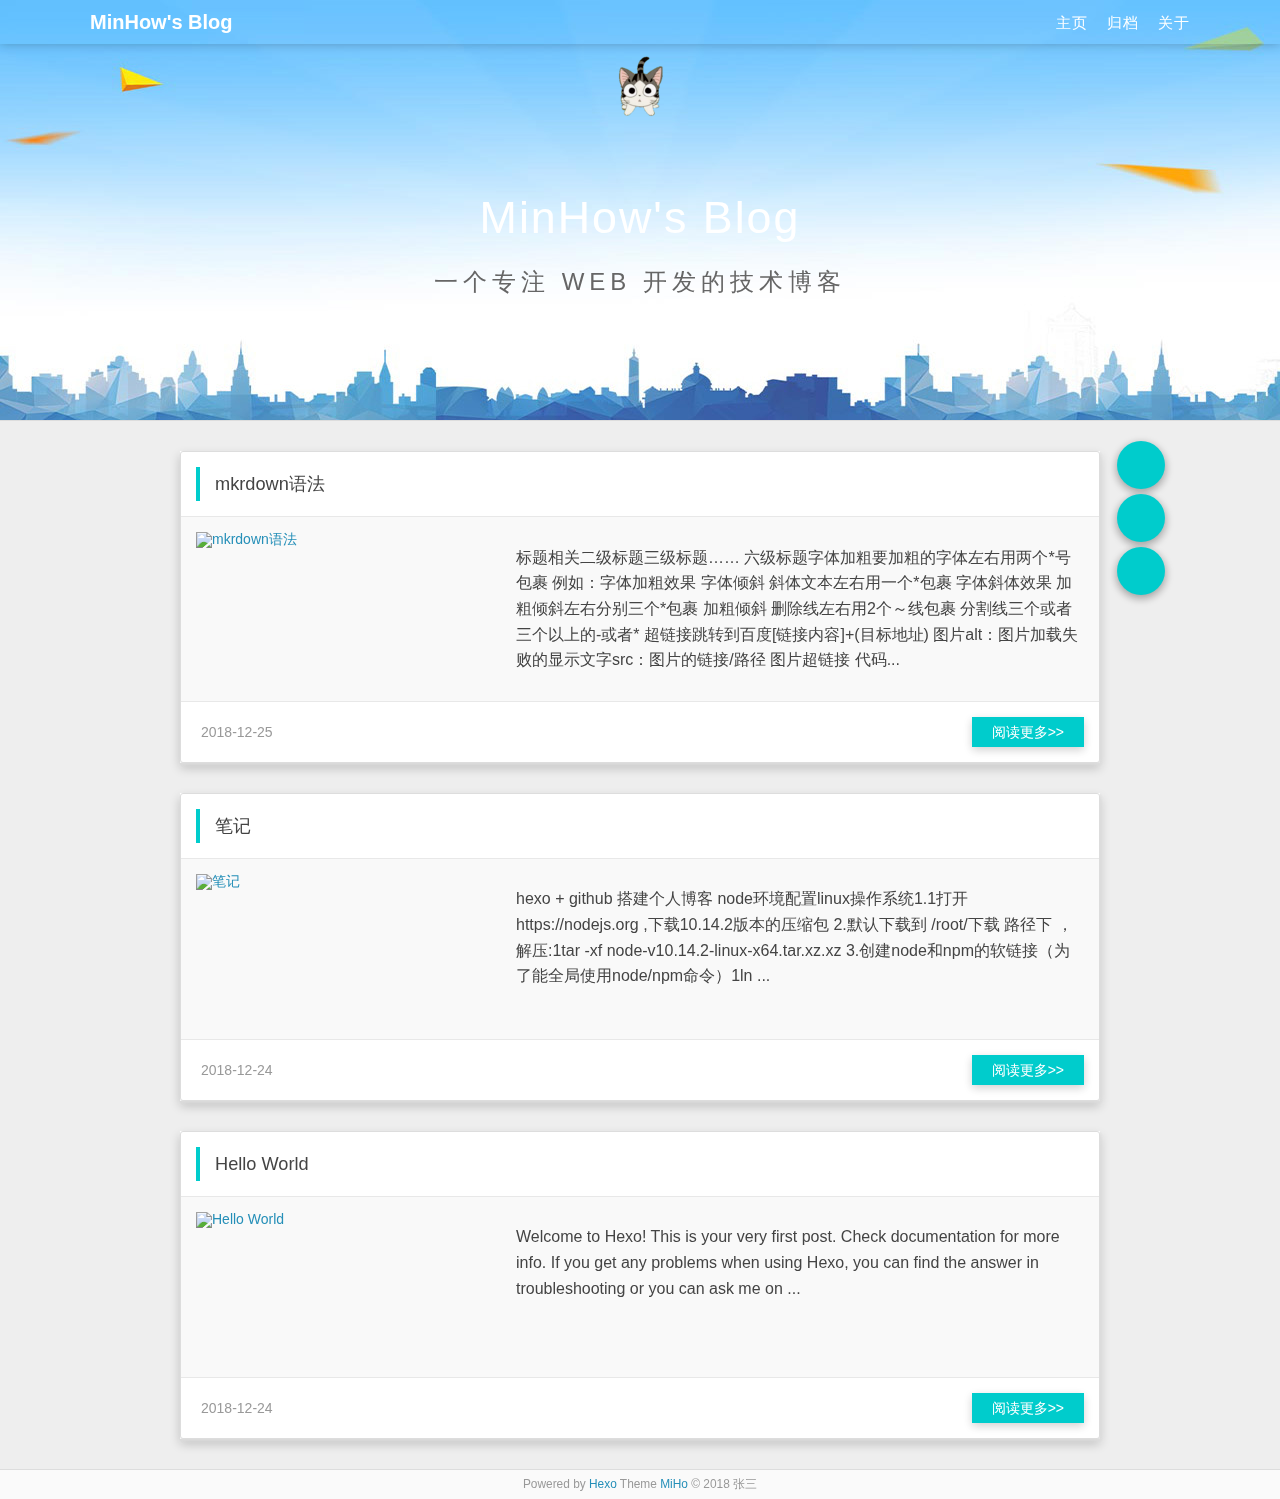
==== index.html @ 82a0f67e "Site updated: 2018-12-25 16:06:13" ====
<!DOCTYPE html>
<html>
<head><meta name="generator" content="Hexo 3.8.0">
  <meta charset="utf-8">
  
  <title>我的博客</title>
  <meta name="viewport" content="width=device-width, initial-scale=1, maximum-scale=1">
  
    <meta name="keywords" content="MinHow,MinHow's Blog">
  
  <meta property="og:type" content="website">
<meta property="og:title" content="我的博客">
<meta property="og:url" content="http://yoursite.com/index.html">
<meta property="og:site_name" content="我的博客">
<meta property="og:locale" content="zh-CN">
<meta name="twitter:card" content="summary">
<meta name="twitter:title" content="我的博客">
  
  
    <link rel="icon" href="/favicon.ico">
  
  <link href="//cdn.bootcss.com/font-awesome/4.7.0/css/font-awesome.min.css" rel="stylesheet" type="text/css">
  <link rel="stylesheet" href="/css/style.css">
  <script src="/js/pace.min.js"></script>
  

  
  

</head>
</html>
<body>
  <div id="container">
      <header id="header">
    <div id="banner"></div>
    <div id="header-outer">
        <div id="header-menu" class="header-menu-pos animated">
            <div class="header-menu-container">
                <a href="/" class="left">
                    <span class="site-title">MinHow&#39;s Blog</span>
                </a>
                <nav id="header-menu-nav" class="right">
                    
                    <a href="/">
                        <i class="fa fa-home"></i>
                        <span>主页</span>
                    </a>
                    
                    <a href="/archives">
                        <i class="fa fa-archive"></i>
                        <span>归档</span>
                    </a>
                    
                    <a href="/about">
                        <i class="fa fa-user"></i>
                        <span>关于</span>
                    </a>
                    
                </nav>
                <a class="mobile-header-menu-button">
                    <i class="fa fa-bars"></i>
                </a>
            </div>
        </div>
        <div id="header-row">
            <div id="logo">
                <a href="/">
                    <img src="/images/logo.png" alt="logo">
                </a>
            </div>
            <div class="header-info">
                <div id="header-title">
                    
                    <h2>
                        MinHow&#39;s Blog
                    </h2>
                    
                </div>
                <div id="header-description">
                    
                    <h3>
                        一个专注 WEB 开发的技术博客
                    </h3>
                    
                </div>
            </div>
            <nav class="header-nav">
                <div class="social">
                    
                        <a title="汤姆" target="_blank" href="//minhow.com">
                            <i class="fa fa-home fa-2x"></i></a>
                    
                        <a title="Github" target="_blank" href="//github.com/wongminho">
                            <i class="fa fa-github fa-2x"></i></a>
                    
                        <a title="Weibo" target="_blank" href="//weibo.com/WongMinHo">
                            <i class="fa fa-weibo fa-2x"></i></a>
                    
                </div>
            </nav>
        </div>
    </div>
</header>
      <div class="outer">
        <section id="main" class="body-wrap">
  
    <article id="post-mkrdown语法" class="article article-type-post" itemscope="" itemprop="blogPost">
  <div class="article-inner">
    
      <header class="article-header">
        
  
    <h1 itemprop="name">
      <a class="article-title" href="/2018/12/25/mkrdown语法/">mkrdown语法</a>
    </h1>
  

          
      </header>
    
    <div class="article-entry " itemprop="articleBody">
      
        <div class="article-img">
            <a href="/2018/12/25/mkrdown语法/">
                
                <img src="http://yoursite.com/images/banner.jpg" alt="mkrdown语法" title="mkrdown语法">
                
            </a>
        </div>
        <div class="article-feed">
            <p>
                标题相关二级标题三级标题……
六级标题字体加粗要加粗的字体左右用两个*号包裹  例如：字体加粗效果
字体倾斜  斜体文本左右用一个*包裹
字体斜体效果
加粗倾斜左右分别三个*包裹
加粗倾斜
删除线左右用2个～线包裹
分割线三个或者三个以上的-或者*

超链接跳转到百度[链接内容]+(目标地址)
图片alt：图片加载失败的显示文字src：图片的链接/路径
图片超链接

代码...
            </p>
        </div>
      
        
    </div>
    <footer class="article-footer">
        
        <ul class="article-footer-menu">
            
                <li><i class="fa fa-calendar"></i>2018-12-25</li>
            
            
        </ul>
        
            <a href="/2018/12/25/mkrdown语法/#more" class="article-more-link">阅读更多&gt;&gt;</a>
        
    </footer>
  </div>
</article>


  
    <article id="post-笔记" class="article article-type-post" itemscope="" itemprop="blogPost">
  <div class="article-inner">
    
      <header class="article-header">
        
  
    <h1 itemprop="name">
      <a class="article-title" href="/2018/12/24/笔记/">笔记</a>
    </h1>
  

          
      </header>
    
    <div class="article-entry " itemprop="articleBody">
      
        <div class="article-img">
            <a href="/2018/12/24/笔记/">
                
                <img src="http://yoursite.com/images/banner.jpg" alt="笔记" title="笔记">
                
            </a>
        </div>
        <div class="article-feed">
            <p>
                hexo + github 搭建个人博客
node环境配置linux操作系统1.1打开 https://nodejs.org ,下载10.14.2版本的压缩包
2.默认下载到 /root/下载 路径下 ，解压:1tar -xf node-v10.14.2-linux-x64.tar.xz.xz
3.创建node和npm的软链接（为了能全局使用node/npm命令）1ln ...
            </p>
        </div>
      
        
    </div>
    <footer class="article-footer">
        
        <ul class="article-footer-menu">
            
                <li><i class="fa fa-calendar"></i>2018-12-24</li>
            
            
        </ul>
        
            <a href="/2018/12/24/笔记/#more" class="article-more-link">阅读更多&gt;&gt;</a>
        
    </footer>
  </div>
</article>


  
    <article id="post-hello-world" class="article article-type-post" itemscope="" itemprop="blogPost">
  <div class="article-inner">
    
      <header class="article-header">
        
  
    <h1 itemprop="name">
      <a class="article-title" href="/2018/12/24/hello-world/">Hello World</a>
    </h1>
  

          
      </header>
    
    <div class="article-entry " itemprop="articleBody">
      
        <div class="article-img">
            <a href="/2018/12/24/hello-world/">
                
                <img src="http://yoursite.com/images/banner.jpg" alt="Hello World" title="Hello World">
                
            </a>
        </div>
        <div class="article-feed">
            <p>
                Welcome to Hexo! This is your very first post. Check documentation for more info. If you get any problems when using Hexo, you can find the answer in troubleshooting or you can ask me on ...
            </p>
        </div>
      
        
    </div>
    <footer class="article-footer">
        
        <ul class="article-footer-menu">
            
                <li><i class="fa fa-calendar"></i>2018-12-24</li>
            
            
        </ul>
        
            <a href="/2018/12/24/hello-world/#more" class="article-more-link">阅读更多&gt;&gt;</a>
        
    </footer>
  </div>
</article>


  

</section>
        
      </div>
      <footer id="footer">
  <div class="outer">
    <div id="footer-info" class="inner">
      
<p>
    <span id="busuanzi_container_site_uv" style="display:none">
        总访客数：<span id="busuanzi_value_site_uv"></span>
    </span>
    <span id="busuanzi_container_site_pv" style="display:none">
        总访问量：<span id="busuanzi_value_site_pv"></span>
    </span>
</p>


      <p>
        Powered by  <a href="http://hexo.io/" target="_blank">Hexo</a>
        Theme <a href="//github.com/wongminho/hexo-theme-miho" target="_blank">MiHo</a>
      &copy; 2018 张三<br>
      </p>
    </div>
  </div>
</footer>
    <script async src="//busuanzi.ibruce.info/busuanzi/2.3/busuanzi.pure.mini.js"></script>
<script src="//cdn.bootcss.com/jquery/3.2.1/jquery.min.js"></script>
<script>
  var mihoConfig = {
      root: "http://yoursite.com",
      animate: true,
      isHome: true,
      share: true,
      reward: 1
  }
</script>
<div class="sidebar">
    <div id="sidebar-search" title="Search">
        <i class="fa fa-search"></i>
    </div>
    <div id="sidebar-category" title="Categories">
        <i class="fa fa-book"></i>
    </div>
    <div id="sidebar-tag" title="Tags">
        <i class="fa fa-tags"></i>
    </div>
    <div id="sidebar-top">
        <span class="sidebar-top-icon"><i class="fa fa-angle-up"></i></span>
    </div>
</div>
<div class="sidebar-menu-box" id="sidebar-menu-box">
    <div class="sidebar-menu-box-container">
        <div id="sidebar-menu-box-categories">
            
        </div>
        <div id="sidebar-menu-box-tags">
            
        </div>
    </div>
    <a href="javascript:;" class="sidebar-menu-box-close">&times;</a>
</div>
<div class="mobile-header-menu-nav" id="mobile-header-menu-nav">
    <div class="mobile-header-menu-container">
        <span class="title">Menus</span>
        <ul class="mobile-header-menu-navbar">
            
            <li>
                <a href="/">
                    <i class="fa fa-home"></i><span>主页</span>
                </a>
            </li>
            
            <li>
                <a href="/archives">
                    <i class="fa fa-archive"></i><span>归档</span>
                </a>
            </li>
            
            <li>
                <a href="/about">
                    <i class="fa fa-user"></i><span>关于</span>
                </a>
            </li>
            
        </ul>
    </div>
    <div class="mobile-header-tag-container">
        <span class="title">Tags</span>
        <div id="mobile-header-container-tags">
            
        </div>
    </div>
</div>
<div class="search-wrap">
    <span class="search-close">&times;</span>
        <a href="javascript:;" class="header-icon waves-effect waves-circle waves-light" id="back">
            <i class="icon icon-lg icon-chevron-left"></i>
        </a>
        <input class="search-field" placeholder="Search..." id="keywords">
        <a id="search-submit" href="javascript:;">
            <i class="fa fa-search"></i>
        </a>
    <div class="search-container" id="search-container">
        <ul class="search-result" id="search-result">
        </ul>
    </div>
</div>

<div id="search-tpl">
    <li class="search-result-item">
        <a href="{url}" class="search-item-li">
            <span class="search-item-li-title" title="{title}">{title}</span>
        </a>
    </li>
</div>
<script src="/js/search.js"></script>
<script src="/js/main.js"></script>


  <script src="//cdn.bootcss.com/particles.js/2.0.0/particles.min.js"></script>
  <div id="particles"></div>
  <script src="/js/particles.js"></script>







  <link rel="stylesheet" href="//cdn.bootcss.com/animate.css/3.5.0/animate.min.css">
  <script src="//cdn.bootcss.com/scrollReveal.js/3.0.5/scrollreveal.js"></script>
  <script src="/js/animate.js"></script>


  </div>
</body>
</html>
---- css/style.css ----
body {
  width: 100%;
}
body:before,
body:after {
  content: "";
  display: table;
}
body:after {
  clear: both;
}
html,
body,
div,
span,
applet,
object,
iframe,
h1,
h2,
h3,
h4,
h5,
h6,
p,
blockquote,
pre,
a,
abbr,
acronym,
address,
big,
cite,
code,
del,
dfn,
em,
img,
ins,
kbd,
q,
s,
samp,
small,
strike,
strong,
sub,
sup,
tt,
var,
dl,
dt,
dd,
ol,
ul,
li,
fieldset,
form,
label,
legend,
table,
caption,
tbody,
tfoot,
thead,
tr,
th,
td {
  margin: 0;
  padding: 0;
  border: 0;
  outline: 0;
  font-weight: inherit;
  font-style: inherit;
  font-family: inherit;
  font-size: 100%;
  vertical-align: baseline;
}
body {
  line-height: 1;
  color: #000;
  background: #fff;
}
ol,
ul {
  list-style: none;
}
table {
  border-collapse: separate;
  border-spacing: 0;
  vertical-align: middle;
}
caption,
th,
td {
  text-align: left;
  font-weight: normal;
  vertical-align: middle;
}
a img {
  border: none;
}
input,
button {
  margin: 0;
  padding: 0;
}
input::-moz-focus-inner,
button::-moz-focus-inner {
  border: 0;
  padding: 0;
}
@font-face {
  font-family: FontAwesome;
  font-style: normal;
  font-weight: normal;
  src: url("fonts/fontawesome-webfont.eot?v=#4.0.3");
  src: url("fonts/fontawesome-webfont.eot?#iefix&v=#4.0.3") format("embedded-opentype"), url("fonts/fontawesome-webfont.woff?v=#4.0.3") format("woff"), url("fonts/fontawesome-webfont.ttf?v=#4.0.3") format("truetype"), url("fonts/fontawesome-webfont.svg#fontawesomeregular?v=#4.0.3") format("svg");
}
html,
body,
#container {
  height: 100%;
}
body {
  font-family: "Helvetica Neue", Helvetica, STHeiTi, Arial, sans-serif;
  background: #eee;
  font-size: 14px;
  -webkit-text-size-adjust: 100%;
  position: relative;
}
.outer {
  max-width: 920px;
  margin: 0 auto;
  padding: 0 20px;
}
.outer:before,
.outer:after {
  content: "";
  display: table;
}
.outer:after {
  clear: both;
}
.inner {
  display: inline;
  float: left;
  width: 97.77777777777777%;
  margin: 0 1.111111111111111%;
}
.left,
.alignleft {
  float: left;
}
.right,
.alignright {
  float: right;
}
.clear {
  clear: both;
}
#container {
  position: relative;
}
.mobile-nav-on {
  overflow: hidden;
}
.hide {
  display: none;
}
.show {
  display: block;
}
#wrap {
  height: 100%;
  width: 100%;
  position: absolute;
  top: 0;
  left: 0;
  -webkit-transition: 0.2s ease-out;
  transition: 0.2s ease-out;
  z-index: 1;
  background: #eee;
}
.mobile-nav-on #wrap {
  left: 280px;
}
#particles {
  width: 100%;
  height: 100%;
  position: fixed;
  top: 0;
  left: 0;
  z-index: -1;
  opacity: 0.8;
}
.article-date,
.article-category-link,
.archive-year,
.widget-title {
  text-decoration: none;
  text-transform: uppercase;
  letter-spacing: 2px;
  color: #999;
  margin-bottom: 1em;
  margin-left: 5px;
  line-height: 1em;
  text-shadow: 0 1px #fff;
  font-weight: bold;
}
.article-inner,
.archive-article-inner {
  background: #fff;
  box-shadow: 1px 2px 3px #ddd;
  border: 1px solid #ddd;
  border-radius: 3px;
}
.article-entry h1,
.widget h1 {
  font-size: 3rem;
}
.article-entry h2,
.widget h2,
#header-title h2 {
  font-size: 2.8rem;
}
.article-entry h3,
.widget h3,
#header-description h3 {
  font-size: 1.5rem;
}
.article-entry h4,
.widget h4,
#article-nav,
.article-nav-link-wrap {
  font-size: 1.2rem;
}
.article-entry h5,
.widget h5 {
  font-size: 1rem;
}
.article-entry h6,
.widget h6 {
  font-size: 1em;
}
.article-entry hr,
.widget hr {
  border: 1px dashed #ddd;
}
.article-entry strong,
.widget strong {
  font-weight: bold;
}
.article-entry em,
.widget em,
.article-entry cite,
.widget cite {
  font-style: italic;
}
.article-entry sup,
.widget sup,
.article-entry sub,
.widget sub {
  font-size: 0.75em;
  line-height: 0;
  position: relative;
  vertical-align: baseline;
}
.article-entry sup,
.widget sup {
  top: -0.5em;
}
.article-entry sub,
.widget sub {
  bottom: -0.2em;
}
.article-entry small,
.widget small {
  font-size: 0.85em;
}
.article-entry acronym,
.widget acronym,
.article-entry abbr,
.widget abbr {
  border-bottom: 1px dotted;
}
.article-entry ul,
.widget ul,
.article-entry ol,
.widget ol,
.article-entry dl,
.widget dl {
  margin: 0 20px;
  line-height: 1.6em;
}
.article-entry ul ul,
.widget ul ul,
.article-entry ol ul,
.widget ol ul,
.article-entry ul ol,
.widget ul ol,
.article-entry ol ol,
.widget ol ol {
  margin-top: 0;
  margin-bottom: 0;
}
.article-entry ul,
.widget ul {
  list-style: disc;
}
.article-entry ol,
.widget ol {
  list-style: decimal;
}
.article-entry dt,
.widget dt {
  font-weight: bold;
}
.article-footer-tags .color1,
.mobile-header-tag-container #mobile-header-container-tags .color1,
#sidebar-menu-box-tags .color1,
#sidebar-menu-box-categories .color1 {
  background: #0cc;
}
.article-footer-tags .color1:before,
.mobile-header-tag-container #mobile-header-container-tags .color1:before,
#sidebar-menu-box-tags .color1:before,
#sidebar-menu-box-categories .color1:before {
  border-right-color: #0cc;
}
.article-footer-tags .color2,
.mobile-header-tag-container #mobile-header-container-tags .color2,
#sidebar-menu-box-tags .color2,
#sidebar-menu-box-categories .color2 {
  background: #ee6252;
}
.article-footer-tags .color2:before,
.mobile-header-tag-container #mobile-header-container-tags .color2:before,
#sidebar-menu-box-tags .color2:before,
#sidebar-menu-box-categories .color2:before {
  border-right-color: #ee6252;
}
.article-footer-tags .color3,
.mobile-header-tag-container #mobile-header-container-tags .color3,
#sidebar-menu-box-tags .color3,
#sidebar-menu-box-categories .color3 {
  background: #4cae4c;
}
.article-footer-tags .color3:before,
.mobile-header-tag-container #mobile-header-container-tags .color3:before,
#sidebar-menu-box-tags .color3:before,
#sidebar-menu-box-categories .color3:before {
  border-right-color: #4cae4c;
}
.article-footer-tags .color4,
.mobile-header-tag-container #mobile-header-container-tags .color4,
#sidebar-menu-box-tags .color4,
#sidebar-menu-box-categories .color4 {
  background: #e23794;
}
.article-footer-tags .color4:before,
.mobile-header-tag-container #mobile-header-container-tags .color4:before,
#sidebar-menu-box-tags .color4:before,
#sidebar-menu-box-categories .color4:before {
  border-right-color: #e23794;
}
.article-footer-tags .color5,
.mobile-header-tag-container #mobile-header-container-tags .color5,
#sidebar-menu-box-tags .color5,
#sidebar-menu-box-categories .color5 {
  background: #f0ad4e;
}
.article-footer-tags .color5:before,
.mobile-header-tag-container #mobile-header-container-tags .color5:before,
#sidebar-menu-box-tags .color5:before,
#sidebar-menu-box-categories .color5:before {
  border-right-color: #f0ad4e;
}
.article-title,
.archive-article-header h1,
.archive-article-title,
.search-result .search-result-item {
  overflow: hidden;
  text-overflow: ellipsis;
  white-space: nowrap;
}
#header {
  height: 420px;
  position: relative;
  width: 100%;
  border-bottom: 1px solid #ddd;
  z-index: 1;
}
#header:before,
#header:after {
  content: "";
  position: absolute;
  left: 0;
  right: 0;
  height: 40px;
}
#header-outer {
  height: 100%;
  position: relative;
}
#header-inner {
  position: relative;
  overflow: hidden;
}
#banner {
  position: absolute;
  top: 0;
  left: 0;
  width: 100%;
  height: 100%;
  background: url("../images/banner.jpg") center #000;
  -webkit-background-size: cover;
  -moz-background-size: cover;
  background-size: cover;
  z-index: -1;
}
#header-row {
  padding-top: 50px;
  text-align: center;
}
#logo {
  width: 130px;
  height: 130px;
  margin: 0 auto;
}
#header-menu {
  position: fixed;
  box-shadow: rgba(14,14,14,0.26) 0px 0px 10px;
  height: 44px;
}
#header-menu .header-menu-container {
  max-width: 1100px;
  margin: 0 auto;
  line-height: 44px;
}
#header-menu .header-menu-container .site-title {
  font-size: 20px;
  display: inline-block;
  vertical-align: top;
  font-weight: 600;
  color: #fff;
  line-height: 44px;
  -webkit-transition: all 0.5s;
  transition: all 0.5s;
}
#header-menu .header-menu-container .site-title:hover {
  letter-spacing: 3px;
}
#header-menu .header-menu-container #header-menu-nav {
  color: #fff;
}
#header-menu .header-menu-container #header-menu-nav a {
  margin-left: 15px;
  text-decoration: none;
}
#header-menu .header-menu-container #header-menu-nav a i {
  color: #fff;
  font-size: 18px;
}
#header-menu .header-menu-container #header-menu-nav a span {
  color: #fff;
  font-size: 15px;
  letter-spacing: 1px;
  -webkit-transition: all 0.5s;
  transition: all 0.5s;
}
#header-menu .header-menu-container #header-menu-nav a span:hover {
  letter-spacing: 2px;
}
.animated {
  -webkit-animation-duration: 0.3s;
  -webkit-animation-duration: 0.3s;
  -moz-animation-duration: 0.3s;
  -ms-animation-duration: 0.3s;
  animation-duration: 0.3s;
  -webkit-animation-fill-mode: both;
  -webkit-animation-fill-mode: both;
  -moz-animation-fill-mode: both;
  -ms-animation-fill-mode: both;
  animation-fill-mode: both;
}
@-webkit-keyframes slideDown {
  0% {
    -webkit-transform: translateY(-70px);
  }
  100% {
    -webkit-transform: translateY(0);
  }
}
@-webkit-keyframes slideUp {
  0% {
    -webkit-transform: translateY(0);
  }
  100% {
    -webkit-transform: translateY(-70px);
  }
}
.slide-down {
  -webkit-animation-name: slideDown;
  -webkit-animation-name: slideDown;
  -moz-animation-name: slideDown;
  -ms-animation-name: slideDown;
  animation-name: slideDown;
}
.slide-up {
  -webkit-animation-name: slideUp;
  -webkit-animation-name: slideUp;
  -moz-animation-name: slideUp;
  -ms-animation-name: slideUp;
  animation-name: slideUp;
}
.header-menu-pos {
  top: 0;
  left: 0;
  width: 100%;
  z-index: 6;
  line-height: 1.7;
  background: none;
  border-width: initial;
  border-style: none;
  border-color: initial;
  -webkit-border-image: initial;
  -moz-border-image: initial;
  border-image: initial;
  -webkit-transition: background 0.5s;
  transition: background 0.5s;
}
#logo img {
  border-radius: 50%;
  -webkit-transition: all 1.6s;
  transition: all 1.6s;
  -webkit-transition: all 1.6s cubic-bezier(0.17, 0.67, 0.62, 1.22);
  -moz-transition: all 1.6s cubic-bezier(0.17, 0.67, 0.62, 1.22);
  -o-transition: all 1.6s cubic-bezier(0.17, 0.67, 0.62, 1.22);
  -ms-transition: all 1.6s cubic-bezier(0.17, 0.67, 0.62, 1.22);
}
#logo img:hover {
  -webkit-transform: rotate(360deg);
  -moz-transform: rotate(360deg);
  -ms-transform: rotate(360deg);
  transform: rotate(360deg);
  -ms-transform: rotate(360deg); /* IE 9 */
  -webkit-transform: rotate(360deg); /* Safari and Chrome */
}
.header-info {
  cursor: pointer;
  margin: 15px 0;
}
#header-title,
#header-description {
  font-weight: 100;
  margin-top: 15px;
}
#header-title {
  color: #fff;
  letter-spacing: 2px;
}
#header-title h2 {
  -webkit-transition: all 0.5s;
  transition: all 0.5s;
  font-weight: 400;
}
#header-title h2:hover {
  letter-spacing: 5px;
}
#header-description {
  width: 600px;
  margin: 20px auto;
  padding: 10px 0;
  color: #666;
  letter-spacing: 5px;
}
.header-nav {
  cursor: pointer;
  margin: 8px 0;
}
.header-nav .social {
  text-align: center;
}
.header-nav .social a {
  color: #696969;
  margin-right: 15px;
  -webkit-transition: 0.2s ease;
  transition: 0.2s ease;
  position: relative;
}
.header-nav .social a:hover {
  color: #0cc;
}
.header-nav .social a:hover:after {
  right: -50%;
  top: -41px;
  color: #fff;
  background: #0cc;
  font-size: 14px;
  content: attr(title);
  display: block;
  padding: 5px 15px;
  position: absolute;
  white-space: nowrap;
  border-radius: 2px;
  text-transform: uppercase;
  box-shadow: 0 0 2px rgba(0,0,0,0.2);
  z-index: 10;
}
.header-nav .social a:hover:before {
  top: -17px;
  right: 8px;
  border: solid;
  border-color: #0cc transparent;
  border-width: 5px 5px 0 5px;
  content: "";
  display: block;
  position: absolute;
  z-index: 20;
}
#subtitle-wrap {
  margin-top: 16px;
}
#main-nav {
  float: left;
  margin-left: -15px;
}
.nav-icon,
.main-nav-link {
  float: left;
  color: #fff;
  opacity: 0.6;
  text-decoration: none;
  text-shadow: 0 1px rgba(0,0,0,0.2);
  -webkit-transition: opacity 0.2s;
  transition: opacity 0.2s;
  display: block;
  padding: 20px 15px;
}
.nav-icon:hover,
.main-nav-link:hover {
  opacity: 1;
}
.nav-icon {
  font-family: FontAwesome;
  text-align: center;
  font-size: 14px;
  width: 14px;
  height: 14px;
  padding: 20px 15px;
  position: relative;
  cursor: pointer;
}
.main-nav-link {
  font-weight: 300;
  letter-spacing: 1px;
}
@media screen and (max-width: 760px) {
  .main-nav-link {
    display: none;
  }
}
#main-nav-toggle {
  display: none;
}
#main-nav-toggle:before {
  content: "\f0c9";
}
@media screen and (max-width: 760px) {
  #main-nav-toggle {
    display: block;
  }
}
#sub-nav {
  float: right;
  margin-right: -15px;
}
#nav-rss-link:before {
  content: "\f09e";
}
#nav-search-btn:before {
  content: "\f002";
}
#search-form-wrap {
  position: absolute;
  top: 15px;
  width: 150px;
  height: 30px;
  right: -150px;
  opacity: 0;
  -webkit-transition: 0.2s ease-out;
  transition: 0.2s ease-out;
}
#search-form-wrap.on {
  opacity: 1;
  right: 0;
}
@media screen and (max-width: 760px) {
  #search-form-wrap {
    width: 100%;
    right: -100%;
  }
}
.search-form {
  position: absolute;
  top: 0;
  left: 0;
  right: 0;
  background: #fff;
  padding: 5px 15px;
  border-radius: 15px;
  box-shadow: 0 0 10px rgba(0,0,0,0.3);
}
.search-form-input {
  border: none;
  background: none;
  color: #444;
  width: 100%;
  font: 13px "Helvetica Neue", Helvetica, Arial, sans-serif;
  outline: none;
}
.search-form-input::-webkit-search-results-decoration,
.search-form-input::-webkit-search-cancel-button {
  -webkit-appearance: none;
}
.search-form-submit {
  position: absolute;
  top: 50%;
  right: 10px;
  margin-top: -7px;
  font: 13px FontAwesome;
  border: none;
  background: none;
  color: #bbb;
  cursor: pointer;
}
.search-form-submit:hover,
.search-form-submit:focus {
  color: #777;
}
.mobile-header-menu-button {
  display: none;
}
@-moz-keyframes slideDown {
  0% {
    -webkit-transform: translateY(-70px);
    -webkit-transform: translateY(-70px);
    -moz-transform: translateY(-70px);
    -ms-transform: translateY(-70px);
    transform: translateY(-70px);
  }
  100% {
    -webkit-transform: translateY(0);
    -webkit-transform: translateY(0);
    -moz-transform: translateY(0);
    -ms-transform: translateY(0);
    transform: translateY(0);
  }
}
@-webkit-keyframes slideDown {
  0% {
    -webkit-transform: translateY(-70px);
    -webkit-transform: translateY(-70px);
    -moz-transform: translateY(-70px);
    -ms-transform: translateY(-70px);
    transform: translateY(-70px);
  }
  100% {
    -webkit-transform: translateY(0);
    -webkit-transform: translateY(0);
    -moz-transform: translateY(0);
    -ms-transform: translateY(0);
    transform: translateY(0);
  }
}
@-o-keyframes slideDown {
  0% {
    -webkit-transform: translateY(-70px);
    -webkit-transform: translateY(-70px);
    -moz-transform: translateY(-70px);
    -ms-transform: translateY(-70px);
    transform: translateY(-70px);
  }
  100% {
    -webkit-transform: translateY(0);
    -webkit-transform: translateY(0);
    -moz-transform: translateY(0);
    -ms-transform: translateY(0);
    transform: translateY(0);
  }
}
@keyframes slideDown {
  0% {
    -webkit-transform: translateY(-70px);
    -webkit-transform: translateY(-70px);
    -moz-transform: translateY(-70px);
    -ms-transform: translateY(-70px);
    transform: translateY(-70px);
  }
  100% {
    -webkit-transform: translateY(0);
    -webkit-transform: translateY(0);
    -moz-transform: translateY(0);
    -ms-transform: translateY(0);
    transform: translateY(0);
  }
}
@-moz-keyframes slideUp {
  0% {
    -webkit-transform: translateY(0);
    -webkit-transform: translateY(0);
    -moz-transform: translateY(0);
    -ms-transform: translateY(0);
    transform: translateY(0);
  }
  100% {
    -webkit-transform: translateY(-70px);
    -webkit-transform: translateY(-70px);
    -moz-transform: translateY(-70px);
    -ms-transform: translateY(-70px);
    transform: translateY(-70px);
  }
}
@-webkit-keyframes slideUp {
  0% {
    -webkit-transform: translateY(0);
    -webkit-transform: translateY(0);
    -moz-transform: translateY(0);
    -ms-transform: translateY(0);
    transform: translateY(0);
  }
  100% {
    -webkit-transform: translateY(-70px);
    -webkit-transform: translateY(-70px);
    -moz-transform: translateY(-70px);
    -ms-transform: translateY(-70px);
    transform: translateY(-70px);
  }
}
@-o-keyframes slideUp {
  0% {
    -webkit-transform: translateY(0);
    -webkit-transform: translateY(0);
    -moz-transform: translateY(0);
    -ms-transform: translateY(0);
    transform: translateY(0);
  }
  100% {
    -webkit-transform: translateY(-70px);
    -webkit-transform: translateY(-70px);
    -moz-transform: translateY(-70px);
    -ms-transform: translateY(-70px);
    transform: translateY(-70px);
  }
}
@keyframes slideUp {
  0% {
    -webkit-transform: translateY(0);
    -webkit-transform: translateY(0);
    -moz-transform: translateY(0);
    -ms-transform: translateY(0);
    transform: translateY(0);
  }
  100% {
    -webkit-transform: translateY(-70px);
    -webkit-transform: translateY(-70px);
    -moz-transform: translateY(-70px);
    -ms-transform: translateY(-70px);
    transform: translateY(-70px);
  }
}
.body-wrap {
  margin-bottom: 30px;
  min-height: calc(100vh - 530px);
}
.article {
  margin: 30px 0;
  background: #fff;
  border-radius: 0;
  box-shadow: 0 5px 10px rgba(0,0,0,0.2);
}
.article-inner {
  overflow: inherit;
}
.article-date {
  float: left;
}
.article-category {
  float: left;
  line-height: 1em;
  color: #ccc;
  text-shadow: 0 1px #fff;
  margin-left: 8px;
}
.article-category:before {
  content: "\2022";
}
.article-category-link {
  margin: 0 12px 1em;
}
.article-header {
  padding: 15px;
  position: relative;
}
.article-title {
  display: block;
  padding: 7px 80px 7px 15px;
  border-left: 4px solid #0cc;
  text-decoration: none;
  font-size: 1.3em;
  color: #444;
  line-height: 1.1em;
  -webkit-transition: all 0.3s;
  transition: all 0.3s;
}
.article-title:hover {
  color: #0cc;
  padding-left: 8px;
}
.article-header .header-cate {
  background: #0cc;
  position: absolute;
  display: inline-block;
  padding: 8px;
  text-align: center;
  color: #fff;
  top: 16px;
  right: -10px;
  box-shadow: 0 1px 2px rgba(0,0,0,0.3);
}
.article-header .header-cate a {
  text-decoration: none;
  color: #fff;
}
.article-header .header-cate:after {
  position: absolute;
  content: "";
  top: 30px;
  right: 0;
  border-bottom: 10px solid transparent;
  border-left: 10px solid #099;
}
.article-entry {
  position: relative;
  padding: 15px;
  background: #f9f9f9;
  border-top: 1px solid #e8e8e8;
  border-bottom: 1px solid #e8e8e8;
  color: #444;
}
.article-entry:before,
.article-entry:after {
  content: "";
  display: table;
}
.article-entry:after {
  clear: both;
}
.article-entry p,
.article-entry table {
  line-height: 1.6em;
  font-size: 1rem;
  margin: 0.8em 0;
  word-wrap: break-word;
}
.article-entry h4,
.article-entry h5,
.article-entry h6 {
  font-weight: bold;
}
.article-entry h1,
.article-entry h2,
.article-entry h3 {
  padding-bottom: 5px;
  border-bottom: 1px solid #ddd;
}
.article-entry h1,
.article-entry h2,
.article-entry h3,
.article-entry h4,
.article-entry h5,
.article-entry h6 {
  line-height: 1.1em;
  margin: 1.1em 0;
}
.article-entry a {
  color: #258fb8;
  text-decoration: none;
}
.article-entry a:hover {
  text-decoration: underline;
}
.article-entry ol,
.article-entry dl {
  margin-top: 0.8em;
  margin-bottom: 0.8em;
  font-size: 16px;
}
.article-entry p img,
.article-entry p video {
  max-width: 100%;
  height: auto;
  display: block;
  margin: auto;
  box-shadow: 0 0 30px #ccc;
  -moz-box-shadow: 0 0 30px #ccc;
  -webkit-box-shadow: 0 0 30px #ccc;
}
.article-entry iframe {
  border: none;
}
.article-entry table {
  width: 100%;
  border-collapse: collapse;
  border-spacing: 0;
  border: 1px solid #ddd;
}
.article-entry table thead th {
  background: #f1f1f1;
  text-align: center;
  border: 1px solid #ddd;
  padding: 15px 0;
}
.article-entry table th {
  font-weight: bold;
}
.article-entry table td {
  border: 1px solid #ddd;
  vertical-align: middle;
  padding: 15px 0;
  text-align: center;
}
.article-entry center {
  font-size: 1rem;
}
.article-entry blockquote {
  position: relative;
  padding: 1px 20px;
  border-left: 4px solid #0cc;
  color: #6e6e6e;
  background: #f5f5f5;
  font-size: 14px;
  border-radius: 0 2px 2px 0;
  margin: 10px 0;
}
.article-entry blockquote footer {
  font-size: 14px;
  margin: 1.6em 0;
  font-family: "Helvetica Neue", Helvetica, Arial, sans-serif;
}
.article-entry blockquote footer cite:before {
  content: "—";
  padding: 0 0.5em;
}
.article-entry .pullquote {
  text-align: left;
  width: 45%;
  margin: 0;
}
.article-entry .pullquote.left {
  margin-left: 0.5em;
  margin-right: 1em;
}
.article-entry .pullquote.right {
  margin-right: 0.5em;
  margin-left: 1em;
}
.article-entry .caption {
  color: #999;
  display: block;
  font-size: 0.9em;
  margin-top: 0.5em;
  position: relative;
  text-align: center;
}
.article-entry .video-container {
  position: relative;
  padding-top: 56.25%;
  height: 0;
  overflow: hidden;
}
.article-entry .video-container iframe,
.article-entry .video-container object,
.article-entry .video-container embed {
  position: absolute;
  top: 0;
  left: 0;
  width: 100%;
  height: 100%;
  margin-top: 0;
}
.article-entry .article-img {
  float: left;
  width: 300px;
  height: 150px;
  overflow: hidden;
}
.article-entry .article-img a {
  cursor: pointer;
}
.article-entry .article-img img {
  width: 100%;
  height: 150px;
  -webkit-transition: 0.8s all;
  transition: 0.8s all;
  -moz-transition: 0.8s all;
  -webkit-transition: 0.8s all;
  -o-transition: 0.8s all;
}
.article-entry .article-img img:hover {
  -webkit-transform: scale(1.5);
  -moz-transform: scale(1.5);
  -ms-transform: scale(1.5);
  transform: scale(1.5);
  -ms-transform: scale(1.5);
  -moz-transform: scale(1.5);
  -webkit-transform: scale(1.5);
  -o-transform: scale(1.5);
}
.article-entry .article-feed {
  margin-left: 320px;
}
.article-entry .article-tags {
  position: absolute;
  left: 315px;
  bottom: 15px;
}
.article-entry .article-tags ul a {
  text-decoration: none;
  display: inline-block;
  margin-right: 5px;
  padding: 0 5px;
  border: 1px solid #0cc;
  font-size: 12px;
  color: #0cc;
  cursor: pointer;
}
.article-entry .article-tags ul a:hover {
  background: #0cc;
  color: #fff;
}
.article-more-link {
  float: right;
  padding: 8px 20px;
  border: 0;
  border-radius: 0;
  background: #0cc;
  box-shadow: 0 3px 10px rgba(0,0,0,0.06), 0 3px 10px rgba(0,0,0,0.13);
  -webkit-transition: all 0.1s;
  transition: all 0.1s;
  display: inline-block;
  line-height: 1em;
  cursor: pointer;
  color: #fff !important;
}
.article-more-link:hover {
  opacity: 0.8;
  box-shadow: 0 4px 10px rgba(0,0,0,0.09), 0 4px 10px rgba(0,0,0,0.17);
  text-shadow: 0 1px #1e7293;
}
.article-footer {
  font-size: 1em;
  line-height: 1.6em;
  padding: 15px;
  position: relative;
}
.article-footer:before,
.article-footer:after {
  content: "";
  display: table;
}
.article-footer:after {
  clear: both;
}
.article-footer a {
  color: #999;
  text-decoration: none;
}
.article-footer a:hover {
  color: #444;
}
.article-footer .article-footer-menu {
  float: left;
  margin-top: 3px;
  height: 25px;
  line-height: 25px;
}
.article-footer .article-footer-menu li {
  display: inline-block;
  margin-right: 20px;
  color: #999;
}
.article-footer .article-footer-menu li i {
  margin-right: 5px;
}
.article-footer-tags {
  display: inline-block;
}
.article-footer-tags a {
  color: #fff;
  display: inline-block;
  text-decoration: none;
  font-weight: normal;
  height: 18px;
  line-height: 18px;
  padding: 0 5px 0 10px;
  position: relative;
  border-radius: 0 5px 5px 0;
  margin: 5px 10px 5px 8px;
}
.article-footer-tags a:hover {
  opacity: 0.8;
  color: #fff;
}
.article-footer-tags a:before {
  content: " ";
  width: 0px;
  height: 0px;
  position: absolute;
  top: 0;
  left: -18px;
  border: 9px solid transparent;
}
.article-footer-tags a:after {
  content: " ";
  width: 4px;
  height: 4px;
  background-color: #fff;
  border-radius: 4px;
  box-shadow: 0px 0px 0px 1px rgba(0,0,0,0.3);
  position: absolute;
  top: 7px;
  left: 2px;
}
.article-tag-list-item {
  float: left;
  margin-right: 10px;
}
.article-tag-list-link:before {
  content: "#";
}
.article-comment-link {
  float: right;
}
.article-comment-link:before {
  content: "\f075";
  font-family: FontAwesome;
  padding-right: 8px;
}
.article-share-link {
  cursor: pointer;
  float: right;
  margin-left: 20px;
}
.article-share-link:before {
  content: "\f064";
  font-family: FontAwesome;
  padding-right: 6px;
}
#article-nav {
  position: relative;
}
#article-nav:before,
#article-nav:after {
  content: "";
  display: table;
}
#article-nav:after {
  clear: both;
}
@media screen and (min-width: 768px) {
  #article-nav {
    margin: 30px 0;
  }
}
.article-nav-link-wrap {
  text-decoration: none;
  text-shadow: 0 1px #fff;
  color: #444;
  -webkit-box-sizing: border-box;
  -moz-box-sizing: border-box;
  box-sizing: border-box;
  margin-top: 30px;
  text-align: center;
  display: block;
}
.article-nav-link-wrap:hover {
  color: #0cc;
}
@media screen and (min-width: 768px) {
  .article-nav-link-wrap {
    margin-top: 0;
  }
}
@media screen and (min-width: 768px) {
  #article-nav-newer {
    float: left;
    text-align: left;
    padding-right: 20px;
    width: 50%;
  }
}
@media screen and (min-width: 768px) {
  #article-nav-older {
    float: right;
    text-align: right;
    padding-left: 20px;
    width: 50%;
  }
}
.article-nav-caption {
  text-transform: uppercase;
  letter-spacing: 2px;
  color: #ddd;
  line-height: 1em;
  font-weight: bold;
}
#article-nav-newer .article-nav-caption {
  margin-right: -2px;
}
.article-nav-title {
  display: inline-block;
  width: 90%;
}
.article-share-box {
  position: absolute;
  display: none;
  background: #fff;
  box-shadow: 1px 2px 10px rgba(0,0,0,0.2);
  border-radius: 3px;
  margin-left: -145px;
  overflow: hidden;
  z-index: 1;
}
.article-share-box.on {
  display: block;
}
.article-share-input {
  width: 100%;
  background: none;
  -webkit-box-sizing: border-box;
  -moz-box-sizing: border-box;
  box-sizing: border-box;
  font: 14px "Helvetica Neue", Helvetica, Arial, sans-serif;
  padding: 0 15px;
  color: #444;
  outline: none;
  border: 1px solid #ddd;
  border-radius: 3px 3px 0 0;
  height: 36px;
  line-height: 36px;
}
.article-share-links {
  background: #eee;
}
.article-share-links:before,
.article-share-links:after {
  content: "";
  display: table;
}
.article-share-links:after {
  clear: both;
}
.article-share-twitter,
.article-share-facebook,
.article-share-pinterest,
.article-share-google {
  width: 50px;
  height: 36px;
  display: block;
  float: left;
  position: relative;
  color: #999;
  text-shadow: 0 1px #fff;
}
.article-share-twitter:before,
.article-share-facebook:before,
.article-share-pinterest:before,
.article-share-google:before {
  font-size: 20px;
  font-family: FontAwesome;
  width: 20px;
  height: 20px;
  position: absolute;
  top: 50%;
  left: 50%;
  margin-top: -10px;
  margin-left: -10px;
  text-align: center;
}
.article-share-twitter:hover,
.article-share-facebook:hover,
.article-share-pinterest:hover,
.article-share-google:hover {
  color: #fff;
}
.article-share-twitter:before {
  content: "\f099";
}
.article-share-twitter:hover {
  background: #00aced;
  text-shadow: 0 1px #008abe;
}
.article-share-facebook:before {
  content: "\f09a";
}
.article-share-facebook:hover {
  background: #3b5998;
  text-shadow: 0 1px #2f477a;
}
.article-share-pinterest:before {
  content: "\f0d2";
}
.article-share-pinterest:hover {
  background: #cb2027;
  text-shadow: 0 1px #a21a1f;
}
.article-share-google:before {
  content: "\f0d5";
}
.article-share-google:hover {
  background: #dd4b39;
  text-shadow: 0 1px #be3221;
}
.article-gallery {
  background: #000;
  position: relative;
}
.article-gallery-photos {
  position: relative;
  overflow: hidden;
}
.article-gallery-img {
  display: none;
  max-width: 100%;
}
.article-gallery-img:first-child {
  display: block;
}
.article-gallery-img.loaded {
  position: absolute;
  display: block;
}
.article-gallery-img img {
  display: block;
  max-width: 100%;
  margin: 0 auto;
}
.post-toc-pos {
  z-index: 999;
  bottom: 77%;
  left: calc(50% - 660px);
  position: fixed;
}
.post-toc-pos .post-article {
  float: left;
  width: 80%;
  padding-right: 30px;
}
.post-toc-not-top {
  -webkit-transition: opacity 0.5s ease-in-out;
  -webkit-transition: opacity 0.5s;
  transition: opacity 0.5s;
  opacity: 1;
}
.post-toc-top {
  -webkit-transition: opacity 0.5s ease-in-out;
  -webkit-transition: opacity 0.5s;
  transition: opacity 0.5s;
  opacity: 0;
}
.post-toc-wrap {
  position: fixed;
  border-radius: 3px;
  width: 200px;
  max-height: 400px;
  color: #313131;
}
.post-toc-wrap.fixed {
  top: 20px;
  bottom: 140px;
  overflow-y: auto;
}
.post-toc-wrap ol,
.post-toc-wrap ul {
  list-style: none;
  margin: 0;
  position: relative;
}
.post-toc-wrap h4 {
  font-size: 15px;
  font-weight: 600;
  color: #727272;
  text-align: center;
  line-height: 20px;
}
.post-toc-wrap > ol {
  border-left: 1px solid #ddd;
}
.post-toc-wrap > ol > li {
  margin: 0;
  padding-left: 0;
  list-style: none;
}
.post-toc-wrap > ol > li:before {
  position: relative;
  top: 0;
  left: -4px;
  display: inline-block;
  width: 7px;
  height: 7px;
  content: '';
  border-radius: 50%;
  background-color: #0cc;
}
.post-toc-child {
  padding-left: 10px;
}
.post-toc-child li {
  color: #5f5f5f;
}
.post-toc {
  display: inline-block;
  padding: 0;
  font-size: 13px;
}
.post-toc .post-toc-item {
  position: relative;
}
.post-toc-link {
  position: relative;
  z-index: 2;
  padding: 3px 10px;
  line-height: 1.5rem;
  color: inherit;
  word-break: break-all;
  text-decoration: none;
}
.post-toc-link:hover {
  opacity: 0.8;
  color: #0cc;
}
.post-toc-link:before,
.post-toc-link:after {
  content: "";
  position: absolute;
  z-index: 1;
  top: 0;
  right: 0;
  width: 100%;
  height: 100%;
}
.post-copyright {
  margin: 30px 0;
  font-size: 14px;
}
.post-copyright .content {
  margin-bottom: 1em;
  padding: 10px 0 30px 20px;
  word-break: break-all;
  color: #727272;
  background: #f0ffff;
  border-radius: 10px;
}
.post-copyright .content p {
  font-size: 14px;
  line-height: 1rem;
}
.post-copyright footer {
  float: right;
}
.post-copyright footer a {
  position: relative;
  display: block;
  overflow: hidden;
  padding: 0 16px 0 35px;
  height: 28px;
  line-height: 28px;
  color: #727272;
  background: #f0ffff;
  border-radius: 14px;
}
.post-copyright footer a:hover {
  text-decoration: none;
}
.post-copyright footer img {
  position: absolute;
  top: 0;
  left: 0;
  width: 28px;
  height: 28px;
  border-radius: 50%;
}
#comments {
  background: #fff;
  box-shadow: 1px 2px 3px #ddd;
  padding: 15px;
  border: 1px solid #ddd;
  border-radius: 3px;
  margin: 30px 0;
}
#comments a {
  color: #258fb8;
}
.nt-list {
  display: none;
}
.archives-wrap {
  margin: 30px 0;
}
.archives:before,
.archives:after {
  content: "";
  display: table;
}
.archives:after {
  clear: both;
}
.archive-year-wrap {
  margin-bottom: 1em;
}
.archives {
  -webkit-column-gap: 10px;
  -moz-column-gap: 10px;
  column-gap: 10px;
}
@media screen and (min-width: 480px) and (max-width: 767px) {
  .archives {
    -webkit-column-count: 2;
    -moz-column-count: 2;
    column-count: 2;
  }
}
@media screen and (min-width: 768px) {
  .archives {
    -webkit-column-count: 2;
    -moz-column-count: 2;
    column-count: 2;
  }
}
.archive-article {
  -webkit-column-break-inside: avoid;
  page-break-inside: avoid;
  overflow: hidden;
  break-inside: avoid-column;
}
.archive-article-inner {
  padding: 10px;
  margin-bottom: 15px;
}
.archive-article-title {
  text-decoration: none;
  color: #444;
  -webkit-transition: color 0.2s;
  transition: color 0.2s;
  line-height: 1.6em;
  font-size: 18px;
}
.archive-article-title:hover {
  color: #0cc;
}
.archive-article-footer {
  margin-top: 1em;
}
.archive-article-date {
  color: #999;
  text-decoration: none;
  font-size: 1em;
  line-height: 1em;
  margin-bottom: 0.5em;
  display: block;
}
.archive-post-footer {
  margin: 5px -10px 0 -10px;
  padding: 5px 10px 0 10px;
  border-top: 1px solid #e8e8e8;
}
#page-nav {
  margin: 30px auto;
  border-radius: 3px;
  text-align: center;
  color: #727272;
  overflow: hidden;
}
#page-nav:before,
#page-nav:after {
  content: "";
  display: table;
}
#page-nav:after {
  clear: both;
}
#page-nav a,
#page-nav span {
  padding: 10px 15px;
  line-height: 1;
  height: 2ex;
  margin-right: 5px;
  border-radius: 3px;
}
#page-nav a {
  color: #999;
  text-decoration: none;
}
#page-nav a:hover {
  color: #fff;
  background: #0cc;
}
#page-nav .page-number {
  display: inline-block;
}
@media screen and (max-width: 760px) {
  #page-nav .page-number {
    display: none;
  }
}
#page-nav .current {
  font-weight: bold;
  color: #fff;
  background: #0cc;
}
#page-nav .space {
  color: #ddd;
}
#footer {
  background: rgba(255,255,255,0.7);
  padding: 5px 0;
  border-top: 1px solid #ddd;
  color: #999;
}
#footer a {
  color: #258fb8;
  text-decoration: none;
}
#footer a:hover {
  text-decoration: underline;
}
#footer-info {
  line-height: 1.6em;
  font-size: 0.85em;
  text-align: center;
}
.article-entry pre,
.article-entry .highlight {
  background: #f6f8fa;
  margin: 8px -15px;
  padding: 15px 15px;
  border-style: solid;
  border-color: #ddd;
  border-width: 1px 0;
  overflow: auto;
  color: #24292e;
  line-height: 22.400000000000002px;
}
.article-entry .highlight .gutter pre,
.article-entry .gist .gist-file .gist-data .line-numbers {
  color: #666;
  font-size: 0.85em;
}
.article-entry pre,
.article-entry code {
  font-family: "Source Code Pro", Consolas, Monaco, Menlo, Consolas, monospace;
  font-size: 1em;
}
.article-entry code {
  color: #c7254e;
  line-height: 1;
  margin: 0 4px;
  font-size: 85%;
  padding: 2px 4px;
  border: 1px solid #eee;
  border-radius: 2px;
  word-wrap: break-word;
  background-color: #f9f2f4;
}
.article-entry .code {
  font: 14px "SFMono-Regular", Consolas, "Liberation Mono", Menlo, Courier, monospace;
}
.article-entry pre code {
  background: none;
  text-shadow: none;
  padding: 0;
}
.article-entry .highlight pre {
  border: none;
  margin: 0;
  padding: 0;
}
.article-entry .highlight table {
  margin: 0;
  width: auto;
  border-collapse: collapse;
  border-spacing: 0;
  border: none;
}
.article-entry .highlight th {
  font-weight: bold;
  border-bottom: 3px solid #ddd;
  padding-bottom: 0.5em;
}
.article-entry .highlight td {
  border: none;
  padding: 0;
  text-align: left;
}
.article-entry .highlight figcaption {
  font-size: 0.85em;
  color: #675f5f;
  line-height: 1em;
  margin-bottom: 1em;
}
.article-entry .highlight figcaption:before,
.article-entry .highlight figcaption:after {
  content: "";
  display: table;
}
.article-entry .highlight figcaption:after {
  clear: both;
}
.article-entry .highlight figcaption a {
  float: right;
}
.article-entry .highlight .gutter pre {
  text-align: right;
  padding-right: 20px;
}
.article-entry .highlight .line {
  height: 22.400000000000002px;
}
.article-entry .highlight .line.marked {
  background: #515151;
}
.article-entry .gist {
  margin: 0 -15px;
  border-style: solid;
  border-color: #ddd;
  border-width: 1px 0;
  background: #f6f8fa;
  padding: 15px 15px 15px 0;
}
.article-entry .gist .gist-file {
  border: none;
  font-family: "Source Code Pro", Consolas, Monaco, Menlo, Consolas, monospace;
  margin: 0;
}
.article-entry .gist .gist-file .gist-data {
  background: none;
  border: none;
}
.article-entry .gist .gist-file .gist-data .line-numbers {
  background: none;
  border: none;
  padding: 0 20px 0 0;
}
.article-entry .gist .gist-file .gist-data .line-data {
  padding: 0 !important;
}
.article-entry .gist .gist-file .highlight {
  margin: 0;
  padding: 0;
  border: none;
}
.article-entry .gist .gist-file .gist-meta {
  background: #f6f8fa;
  color: #675f5f;
  font: 0.85em "Helvetica Neue", Helvetica, Arial, sans-serif;
  text-shadow: 0 0;
  padding: 0;
  margin-top: 1em;
  margin-left: 15px;
}
.article-entry .gist .gist-file .gist-meta a {
  color: #258fb8;
  font-weight: normal;
}
.article-entry .gist .gist-file .gist-meta a:hover {
  text-decoration: underline;
}
pre .comment,
pre .title {
  color: #675f5f;
}
pre .variable,
pre .attribute,
pre .tag,
pre .regexp,
pre .ruby .constant,
pre .xml .tag .title,
pre .xml .pi,
pre .xml .doctype,
pre .html .doctype,
pre .css .id,
pre .css .class,
pre .css .pseudo {
  color: #f2777a;
}
pre .number,
pre .preprocessor,
pre .built_in,
pre .literal,
pre .params,
pre .constant {
  color: #f99157;
}
pre .class,
pre .ruby .class .title,
pre .css .rules .attribute {
  color: #5fb15f;
}
pre .string,
pre .value,
pre .inheritance,
pre .header,
pre .ruby .symbol,
pre .xml .cdata {
  color: #5fb15f;
}
pre .css .hexcolor {
  color: #6cc;
}
pre .function,
pre .python .decorator,
pre .python .title,
pre .ruby .function .title,
pre .ruby .title .keyword,
pre .perl .sub,
pre .javascript .title,
pre .coffeescript .title {
  color: #69c;
}
pre .keyword,
pre .javascript .function {
  color: #a95aa9;
}
@media screen and (max-width: 760px) {
  #header {
    height: 150px;
  }
  #header-row {
    padding-top: 0;
  }
  #logo {
    width: 100px;
    height: 100px;
  }
  #logo img {
    width: 100px;
    height: 100px;
    -webkit-transform: scale(0.8);
    -moz-transform: scale(0.8);
    -ms-transform: scale(0.8);
    transform: scale(0.8);
    -ms-transform: scale(0.8);
    -moz-transform: scale(0.8);
    -webkit-transform: scale(0.8);
    -o-transform: scale(0.8);
  }
  .header-info {
    display: none;
  }
  #header-title {
    display: none;
  }
  #header-title h2 {
    font-size: 1em;
    color: #999;
  }
  #header-description {
    display: none;
  }
  .header-nav {
    margin: 0 auto;
  }
  #mobile-nav {
    position: absolute;
    top: 0;
    left: 0;
    width: 280px;
    height: 100%;
    background: #191919;
    border-right: 1px solid #fff;
  }
  .mobile-nav-link {
    display: block;
    color: #999;
    text-decoration: none;
    padding: 15px 20px;
    font-weight: bold;
  }
  .mobile-nav-link:hover {
    color: #fff;
  }
  .article {
    margin: 10px 10px;
  }
  .article .article-img {
    display: none;
  }
  .article .article-entry,
  .article .article-feed {
    margin-left: 0;
  }
  .article .article-entry p,
  .article .article-feed p {
    margin: 0;
  }
  .article .article-entry iframe,
  .article .article-feed iframe {
    max-width: 100%;
  }
  .article .article-footer .article-footer-menu .article-footer-tags {
    display: none;
  }
  .module-mobile-cmt-barrage {
    display: none;
  }
  .sidebar {
    display: none;
  }
  #header-menu {
    box-shadow: none;
    height: 30px;
  }
  #header-menu .header-menu-container #header-menu-nav {
    display: none;
  }
  #header-menu .header-menu-container .site-title {
    margin: 2px 0 0 8px;
    line-height: 30px;
    font-size: 16px;
  }
  #header-menu .mobile-header-menu-button {
    position: relative;
    float: right;
    padding: 5px 10px;
    margin-right: 2px;
    border-radius: 50%;
    display: block;
    color: #fff;
    line-height: 20px;
  }
  #header-menu .mobile-header-menu-button.active {
    background-color: rgba(255,255,255,0.25);
  }
  #header-menu .mobile-header-menu-button i {
    font-size: 20px;
  }
  .mobile-header-menu-nav {
    -webkit-transform: translateX(22em);
    -ms-transform: translateX(22em);
    -webkit-transform: translateX(22em);
    -moz-transform: translateX(22em);
    -ms-transform: translateX(22em);
    transform: translateX(22em);
    -moz-transition: -moz-transform 0.45s ease, visibility 0.45s;
    -webkit-transition: -webkit-transform 0.45s ease, visibility 0.45s;
    -ms-transition: -ms-transform 0.45s ease, visibility 0.45s;
    -webkit-transition: transform 0.45s ease visibility 0.45s;
    transition: transform 0.45s ease visibility 0.45s;
    position: fixed;
    top: 0;
    right: 0;
    height: 100%;
    background: rgba(0,0,0,0.17);
    color: #fff;
    cursor: default;
    z-index: 1;
    visibility: hidden;
    border: none;
    width: 80%;
    float: right;
    margin: 0;
  }
  .mobile-header-menu-nav .title {
    line-height: 50px;
    font-size: 25px;
    font-weight: 400;
    display: block;
    text-align: center;
    border-bottom: 1px solid #fff;
  }
  .mobile-header-menu-nav .mobile-header-menu-navbar li {
    line-height: 30px;
    font-size: 18px;
    font-weight: 300;
    text-align: left;
    border-bottom: 1px dotted #fff;
    margin-top: 5px;
  }
  .mobile-header-menu-nav .mobile-header-menu-navbar li a {
    color: #fff;
    text-decoration: none;
    display: inline-block;
    width: 100%;
    padding-left: 5px;
  }
  .mobile-header-menu-nav .mobile-header-menu-navbar li span {
    margin-left: 5px;
  }
  .mobile-header-menu-nav-in {
    -webkit-transform: translateX(0);
    -ms-transform: translateX(0);
    -webkit-transform: translateX(0);
    -moz-transform: translateX(0);
    -ms-transform: translateX(0);
    transform: translateX(0);
    visibility: visible;
  }
  .mobile-header-tag-container #mobile-header-container-tags {
    padding-left: 5px;
    max-height: 100%;
    overflow-y: auto;
  }
  .mobile-header-tag-container #mobile-header-container-tags a {
    color: #fff;
    display: inline-block;
    text-decoration: none;
    font-weight: normal;
    font-size: 12px;
    height: 18px;
    line-height: 18px;
    float: left;
    padding: 0 5px 0 10px;
    position: relative;
    border-radius: 0 5px 5px 0;
    margin: 5px 9px 5px 8px;
  }
  .mobile-header-tag-container #mobile-header-container-tags a:hover {
    opacity: 0.8;
  }
  .mobile-header-tag-container #mobile-header-container-tags a:before {
    content: " ";
    width: 0;
    height: 0;
    position: absolute;
    top: 0;
    left: -18px;
    border: 9px solid transparent;
  }
  .mobile-header-tag-container #mobile-header-container-tags a:after {
    content: " ";
    width: 4px;
    height: 4px;
    background-color: #fff;
    border-radius: 4px;
    box-shadow: 0px 0px 0px 1px rgba(0,0,0,0.3);
    position: absolute;
    top: 7px;
    left: 2px;
  }
  .outer {
    padding: 0;
  }
  .article-footer .post-share {
    right: 8px;
  }
  .reward-lay {
    max-width: calc(100vw - 60px);
  }
  .reward-title {
    font-size: 18px;
  }
}
@media screen and (min-width: 768px) {
  #sidebar {
    display: inline;
    float: left;
    width: 31.11111111111111%;
    margin: 0 1.111111111111111%;
  }
}
.widget-wrap {
  margin: 30px 0;
}
.widget {
  color: #777;
  text-shadow: 0 1px #fff;
  background: #ddd;
  box-shadow: 0 -1px 4px #ccc inset;
  border: 1px solid #ccc;
  padding: 15px;
  border-radius: 3px;
}
.widget a {
  color: #258fb8;
  text-decoration: none;
}
.widget a:hover {
  text-decoration: underline;
}
.widget ul ul,
.widget ol ul,
.widget dl ul,
.widget ul ol,
.widget ol ol,
.widget dl ol,
.widget ul dl,
.widget ol dl,
.widget dl dl {
  margin-left: 15px;
  list-style: disc;
}
.widget {
  line-height: 1.6em;
  word-wrap: break-word;
  font-size: 0.9em;
}
.widget ul,
.widget ol {
  list-style: none;
  margin: 0;
}
.widget ul ul,
.widget ol ul,
.widget ul ol,
.widget ol ol {
  margin: 0 20px;
}
.widget ul ul,
.widget ol ul {
  list-style: disc;
}
.widget ul ol,
.widget ol ol {
  list-style: decimal;
}
.category-list-count,
.tag-list-count,
.archive-list-count {
  padding-left: 5px;
  color: #999;
  font-size: 0.85em;
}
.category-list-count:before,
.tag-list-count:before,
.archive-list-count:before {
  content: "(";
}
.category-list-count:after,
.tag-list-count:after,
.archive-list-count:after {
  content: ")";
}
.tagcloud a {
  margin-right: 5px;
  display: inline-block;
}
.sidebar {
  z-index: 999;
  position: fixed;
  bottom: 300px;
  right: calc(50% - 525px);
}
.sidebar div {
  display: block;
  cursor: pointer;
  width: 48px;
  height: 48px;
  text-align: center;
  line-height: 48px;
  border-radius: 50%;
  background: #0cc;
  color: #fff;
  margin-bottom: 5px;
  -webkit-transition: 0.4s ease-in-out;
  transition: 0.4s ease-in-out;
  box-shadow: 0 3px 10px rgba(0,0,0,0.16), 0 3px 10px rgba(0,0,0,0.23);
}
.sidebar div i {
  font-size: 1.5em;
  line-height: 2.45em;
}
.sidebar div:hover {
  opacity: 0.8;
  box-shadow: 0 4px 10px rgba(0,0,0,0.09), 0 4px 10px rgba(0,0,0,0.17);
  text-shadow: 0 1px #1e7293;
}
.sidebar-menu-box {
  height: 0;
  opacity: 1;
  position: fixed;
  bottom: 0;
  left: 0;
  width: 100%;
  overflow: hidden;
  background: rgba(0,0,0,0.17);
}
.sidebar-menu-box .sidebar-menu-box-container {
  max-width: 920px;
  margin: 0 auto;
}
.sidebar-menu-box .sidebar-menu-box-close {
  position: absolute;
  top: 0;
  right: 15px;
  font-size: 48px;
  color: #777 !important;
  text-decoration: none !important;
}
.sidebar-menu-box .sidebar-menu-box-close:hover {
  color: #0cc !important;
}
#sidebar-menu-box-tags {
  display: inline-block;
  max-height: 162px;
  overflow-y: auto;
}
#sidebar-menu-box-tags a {
  color: #fff;
  display: inline-block;
  text-decoration: none;
  font-weight: normal;
  font-size: 10px;
  height: 21px;
  line-height: 21px;
  float: left;
  padding: 0 5px 0 10px;
  position: relative;
  border-radius: 0 5px 5px 0;
  margin: 5px 15px 5px 8px;
}
#sidebar-menu-box-tags a:hover {
  opacity: 0.8;
}
#sidebar-menu-box-tags a:before {
  content: " ";
  width: 0px;
  height: 3px;
  position: absolute;
  top: 0;
  left: -18px;
  border: 9px solid transparent;
}
#sidebar-menu-box-tags a:after {
  content: " ";
  width: 4px;
  height: 4px;
  background-color: #fff;
  border-radius: 4px;
  box-shadow: 0px 0px 0px 1px rgba(0,0,0,0.3);
  position: absolute;
  top: 9px;
  left: 2px;
}
#sidebar-menu-box-categories {
  display: inline-block;
}
#sidebar-menu-box-categories a {
  color: #fff;
  display: inline-block;
  text-decoration: none;
  font-weight: normal;
  font-size: 10px;
  height: 21px;
  line-height: 21px;
  float: left;
  padding: 0 5px 0 10px;
  position: relative;
  border-radius: 5px;
  margin: 5px 15px 5px 8px;
}
#sidebar-menu-box-categories a:hover {
  opacity: 0.8;
}
#sidebar-top {
  display: none;
}
.search-wrap {
  position: fixed;
  top: -100px;
  left: 50%;
  margin-left: -240px;
  z-index: 998;
  width: 400px;
  padding: 30px;
  background: #fff;
  opacity: 0;
  box-shadow: 5px 5px 10px rgba(0,0,0,0.3);
  -webkit-transition: all 0.5s;
  transition: all 0.5s;
}
.search-wrap .search-field {
  padding: 10px;
  width: 360px;
  border: 0;
  color: #666;
  font-weight: normal;
  background: #f1f1f1;
  -webkit-transition: background 0.3s;
  transition: background 0.3s;
}
.search-wrap .search-field:focus {
  background: #e8e8e8;
}
.search-wrap #search-submit {
  color: #0cc;
  width: 33px;
  height: 33px;
  position: absolute;
  right: 48px;
  top: 31px;
  text-align: center;
  line-height: 33px;
}
.search-wrap #search-submit i {
  font-size: 20px;
}
.search-wrap .search-submit:hover {
  opacity: 0.8;
}
.search-wrap .search-close {
  position: absolute;
  top: 0;
  right: 0;
  display: block;
  padding: 1px 10px;
  font-size: 20px;
  background: #e8e8e8;
  color: #666;
  cursor: pointer;
}
.search-wrap .search-close:hover {
  background: #0cc;
  color: #fff;
}
.search-container {
  position: absolute;
  left: 6.6%;
  top: 71%;
  z-index: 999;
  width: 380px;
  max-height: 215px;
  overflow-y: auto;
  background: #fff;
  border-radius: 2px;
  box-shadow: 0 2px 5px 0 rgba(0,0,0,0.16), 0 2px 10px 0 rgba(0,0,0,0.12);
  opacity: 0;
  visibility: hidden;
  -webkit-transform: translateY(-50%) scale(0.5);
  -webkit-transform: translateY(-50%) scale(0.5);
  -moz-transform: translateY(-50%) scale(0.5);
  -ms-transform: translateY(-50%) scale(0.5);
  transform: translateY(-50%) scale(0.5);
  -webkit-transition: 0.3s ease-in;
  -webkit-transition: 0.3s ease-in;
  transition: 0.3s ease-in;
}
.search-container-show {
  opacity: 1;
  visibility: visible;
  -webkit-transform: none;
  -webkit-transform: none;
  -moz-transform: none;
  -ms-transform: none;
  transform: none;
}
.search-result {
  margin: 0;
  padding: 0;
}
.search-result .search-result-item {
  line-height: 1.6em;
  padding: 10px;
  border-bottom: 1px solid #dadada;
}
.search-result .search-result-item .search-item-li {
  color: #0cc;
  text-decoration: none;
  font-size: 16px;
}
.search-result .search-result-item-tips {
  padding: 10px;
  line-height: 1.6em;
}
#search-tpl {
  display: none;
}
@media screen and (min-width: 768px) {
  .mobile-header-menu-container {
    display: none;
  }
}
@media screen and (min-width: 768px) {
  .mobile-header-tag-container {
    display: none;
  }
}
.post-title {
  text-align: center;
  font-size: 26px;
  color: #555;
}
.post-title-bar {
  padding-top: 20px;
  text-align: center;
  font-size: 16px;
  line-height: 1.5em;
}
.post-title-bar ul li {
  display: inline-block;
  margin-right: 15px;
  font-size: 13px;
  color: #999;
}
.post-title-bar ul li a {
  text-decoration: none;
  color: #999;
}
.post-title-bar ul li a:hover {
  color: #0cc;
}
.post-content {
  background: #fff;
}
.post-modal {
  display: none;
  position: fixed;
  top: 24%;
  left: 50%;
  z-index: 120;
  padding: 30px;
  text-align: center;
  color: #727272;
  background: #fff;
  border-radius: 4px;
  box-shadow: 0 2px 5px 0 rgba(0,0,0,0.16), 0 2px 10px 0 rgba(0,0,0,0.12);
  opacity: 0;
  -webkit-transform: translate(-50%, -200%);
  -moz-transform: translate(-50%, -200%);
  -ms-transform: translate(-50%, -200%);
  transform: translate(-50%, -200%);
}
.post-modal.ready {
  visibility: hidden;
  display: block;
  -webkit-transform: translate(-50%, -100%);
  -moz-transform: translate(-50%, -100%);
  -ms-transform: translate(-50%, -100%);
  transform: translate(-50%, -100%);
  -webkit-transition: 0.3s ease-in-out;
  transition: 0.3s ease-in-out;
}
.post-modal.in {
  visibility: visible;
  opacity: 1;
  -webkit-transform: translate(-50%, 0);
  -moz-transform: translate(-50%, 0);
  -ms-transform: translate(-50%, 0);
  transform: translate(-50%, 0);
}
.post-modal .close {
  position: absolute;
  right: 10px;
  top: 5px;
  color: rgba(0,0,0,0.2);
  font-size: 25px;
  font-weight: 800;
  line-height: 20px;
}
.post-modal .close:hover,
.post-modal .close:active {
  color: rgba(0,0,0,0.4);
  text-decoration: none;
}
.pace {
  -webkit-pointer-events: none;
  pointer-events: none;
  -webkit-user-select: none;
  -moz-user-select: none;
  -webkit-user-select: none;
  -moz-user-select: none;
  -ms-user-select: none;
  user-select: none;
}
.pace-inactive {
  display: none;
}
.pace .pace-progress {
  background: #673ab7;
  position: fixed;
  z-index: 2000;
  top: 0;
  right: 100%;
  width: 100%;
  height: 2px;
}
.pace .pace-progress-inner {
  display: block;
  position: absolute;
  right: 0px;
  width: 100px;
  height: 100%;
  box-shadow: 0 0 10px #673ab7, 0 0 5px #673ab7;
  opacity: 1;
  -webkit-transform: rotate(3deg) translate(0px, -4px);
  -moz-transform: rotate(3deg) translate(0px, -4px);
  -ms-transform: rotate(3deg) translate(0px, -4px);
  -o-transform: rotate(3deg) translate(0px, -4px);
  -webkit-transform: rotate(3deg) translate(0px, -4px);
  -moz-transform: rotate(3deg) translate(0px, -4px);
  -ms-transform: rotate(3deg) translate(0px, -4px);
  transform: rotate(3deg) translate(0px, -4px);
}
.pace .pace-activity {
  display: block;
  position: fixed;
  z-index: 2000;
  top: 15px;
  right: 15px;
  width: 14px;
  height: 14px;
  border: solid 2px transparent;
  border-top-color: #673ab7;
  border-left-color: #673ab7;
  border-radius: 10px;
  -webkit-animation: pace-spinner 400ms linear infinite;
  -moz-animation: pace-spinner 400ms linear infinite;
  -ms-animation: pace-spinner 400ms linear infinite;
  -o-animation: pace-spinner 400ms linear infinite;
  -webkit-animation: pace-spinner 400ms linear infinite;
  -moz-animation: pace-spinner 400ms linear infinite;
  -ms-animation: pace-spinner 400ms linear infinite;
  animation: pace-spinner 400ms linear infinite;
}
@-webkit-keyframes pace-spinner {
  0% {
    -webkit-transform: rotate(0deg);
    -webkit-transform: rotate(0deg);
    -moz-transform: rotate(0deg);
    -ms-transform: rotate(0deg);
    transform: rotate(0deg);
  }
  100% {
    -webkit-transform: rotate(360deg);
    -webkit-transform: rotate(360deg);
    -moz-transform: rotate(360deg);
    -ms-transform: rotate(360deg);
    transform: rotate(360deg);
  }
}
@-moz-keyframes pace-spinner {
  0% {
    -moz-transform: rotate(0deg);
    -webkit-transform: rotate(0deg);
    -moz-transform: rotate(0deg);
    -ms-transform: rotate(0deg);
    transform: rotate(0deg);
  }
  100% {
    -moz-transform: rotate(360deg);
    -webkit-transform: rotate(360deg);
    -moz-transform: rotate(360deg);
    -ms-transform: rotate(360deg);
    transform: rotate(360deg);
  }
}
@-o-keyframes pace-spinner {
  0% {
    -o-transform: rotate(0deg);
    -webkit-transform: rotate(0deg);
    -moz-transform: rotate(0deg);
    -ms-transform: rotate(0deg);
    transform: rotate(0deg);
  }
  100% {
    -o-transform: rotate(360deg);
    -webkit-transform: rotate(360deg);
    -moz-transform: rotate(360deg);
    -ms-transform: rotate(360deg);
    transform: rotate(360deg);
  }
}
@-ms-keyframes pace-spinner {
  0% {
    -ms-transform: rotate(0deg);
    -webkit-transform: rotate(0deg);
    -moz-transform: rotate(0deg);
    -ms-transform: rotate(0deg);
    transform: rotate(0deg);
  }
  100% {
    -ms-transform: rotate(360deg);
    -webkit-transform: rotate(360deg);
    -moz-transform: rotate(360deg);
    -ms-transform: rotate(360deg);
    transform: rotate(360deg);
  }
}
@-moz-keyframes pace-spinner {
  0% {
    -webkit-transform: rotate(0deg);
    -moz-transform: rotate(0deg);
    -ms-transform: rotate(0deg);
    transform: rotate(0deg);
    -webkit-transform: rotate(0deg);
    -moz-transform: rotate(0deg);
    -ms-transform: rotate(0deg);
    transform: rotate(0deg);
  }
  100% {
    -webkit-transform: rotate(360deg);
    -moz-transform: rotate(360deg);
    -ms-transform: rotate(360deg);
    transform: rotate(360deg);
    -webkit-transform: rotate(360deg);
    -moz-transform: rotate(360deg);
    -ms-transform: rotate(360deg);
    transform: rotate(360deg);
  }
}
@-webkit-keyframes pace-spinner {
  0% {
    -webkit-transform: rotate(0deg);
    -moz-transform: rotate(0deg);
    -ms-transform: rotate(0deg);
    transform: rotate(0deg);
    -webkit-transform: rotate(0deg);
    -moz-transform: rotate(0deg);
    -ms-transform: rotate(0deg);
    transform: rotate(0deg);
  }
  100% {
    -webkit-transform: rotate(360deg);
    -moz-transform: rotate(360deg);
    -ms-transform: rotate(360deg);
    transform: rotate(360deg);
    -webkit-transform: rotate(360deg);
    -moz-transform: rotate(360deg);
    -ms-transform: rotate(360deg);
    transform: rotate(360deg);
  }
}
@-o-keyframes pace-spinner {
  0% {
    -webkit-transform: rotate(0deg);
    -moz-transform: rotate(0deg);
    -ms-transform: rotate(0deg);
    transform: rotate(0deg);
    -webkit-transform: rotate(0deg);
    -moz-transform: rotate(0deg);
    -ms-transform: rotate(0deg);
    transform: rotate(0deg);
  }
  100% {
    -webkit-transform: rotate(360deg);
    -moz-transform: rotate(360deg);
    -ms-transform: rotate(360deg);
    transform: rotate(360deg);
    -webkit-transform: rotate(360deg);
    -moz-transform: rotate(360deg);
    -ms-transform: rotate(360deg);
    transform: rotate(360deg);
  }
}
@keyframes pace-spinner {
  0% {
    -webkit-transform: rotate(0deg);
    -moz-transform: rotate(0deg);
    -ms-transform: rotate(0deg);
    transform: rotate(0deg);
    -webkit-transform: rotate(0deg);
    -moz-transform: rotate(0deg);
    -ms-transform: rotate(0deg);
    transform: rotate(0deg);
  }
  100% {
    -webkit-transform: rotate(360deg);
    -moz-transform: rotate(360deg);
    -ms-transform: rotate(360deg);
    transform: rotate(360deg);
    -webkit-transform: rotate(360deg);
    -moz-transform: rotate(360deg);
    -ms-transform: rotate(360deg);
    transform: rotate(360deg);
  }
}
.post-share {
  position: absolute;
  right: 35px;
  top: -21px;
  z-index: 2;
}
.post-share-fab {
  display: block;
  width: 42px;
  height: 42px;
  line-height: 42px;
  color: #0cc !important;
  background: #eceef8;
  text-align: center;
  border-radius: 50%;
  font-size: 20px;
  box-shadow: 0 2px 5px 0 rgba(0,0,0,0.16), 0 2px 10px 0 rgba(0,0,0,0.12);
  -webkit-transition: 0.3s ease-in-out;
  transition: 0.3s ease-in-out;
}
.post-share-fab:hover,
.post-share-fab:active {
  box-shadow: 0 6px 12px rgba(0,0,0,0.2);
}
.post-share-list {
  position: absolute;
  top: 3px;
  right: 42px;
  width: 300px;
  visibility: hidden;
}
.post-share-list.in {
  visibility: visible;
}
.post-share-list.in .share-icons a {
  opacity: 1;
  -webkit-transform: scale(1);
  -moz-transform: scale(1);
  -ms-transform: scale(1);
  transform: scale(1);
}
.post-share-list .share-icons li {
  display: inline-block;
  margin-left: 10px;
}
.post-share-list .share-icons .icon-square:before {
  display: inline-block;
  text-align: center;
  color: rgba(0,0,0,0);
  border-radius: 0.2em;
}
.post-share-list .share-icons a {
  display: inline-block;
  color: #fff;
  text-align: center;
  width: 34px;
  height: 34px;
  line-height: 34px;
  font-size: 1.3em;
  border-radius: 50%;
  box-shadow: 0 2px 5px 0 rgba(0,0,0,0.16), 0 2px 10px 0 rgba(0,0,0,0.12);
  -webkit-transition: 0.3s ease-in-out;
  transition: 0.3s ease-in-out;
  opacity: 1;
  -webkit-transform: scale(0);
  -moz-transform: scale(0);
  -ms-transform: scale(0);
  transform: scale(0);
  -webkit-transform-origin: center bottom;
  -webkit-transform-origin: center bottom;
  -moz-transform-origin: center bottom;
  -ms-transform-origin: center bottom;
  transform-origin: center bottom;
}
.post-share-list .share-icons a:hover,
.post-share-list .share-icons a:active {
  box-shadow: 0 6px 12px rgba(0,0,0,0.2);
}
.post-share-list .share-icons a.weibo {
  background: #e6162d;
}
.post-share-list .share-icons a.qq {
  background: #3d95d5;
}
.post-share-list .share-icons a.weixin {
  background: #2bad13;
}
.post-share-list .share-icons a.facebook {
  background: #4862a3;
}
.post-share-list .share-icons a.twitter {
  background: #55acee;
}
.post-share-list .share-icons a.google {
  background: #db4437;
}
.post-share-list .share-icons a:hover:after {
  top: -32px;
  right: -2px;
  color: #fff;
  background: #0cc;
  font-size: 14px;
  content: attr(data-title);
  display: block;
  padding: 2px 5px;
  position: absolute;
  white-space: nowrap;
  border-radius: 2px;
  box-shadow: 0 0 2px rgba(0,0,0,0.2);
  z-index: 10;
  line-height: 21px;
}
.post-share-list .share-icons a:hover:before {
  top: -7px;
  right: 12px;
  border: solid;
  border-color: #0cc transparent;
  border-width: 5px 5px 0 5px;
  content: "";
  display: block;
  position: absolute;
  z-index: 20;
}
.wx-share p {
  margin: 0 0 15px;
  font-size: 14px;
}
.wx-share img {
  width: 200px;
}
.mask {
  visibility: hidden;
  position: fixed;
  top: 0;
  left: 0;
  bottom: 0;
  z-index: 99;
  width: 100%;
  height: 100%;
  background: #000;
  opacity: 0;
  pointer-events: none;
  -webkit-transition: 0.3s ease-in-out;
  -webkit-transition: 0.3s ease-in-out;
  transition: 0.3s ease-in-out;
}
.mask.in {
  visibility: visible;
  pointer-events: auto;
  opacity: 0.3;
}
::-webkit-scrollbar {
  width: 10px;
  height: 10px;
}
::-webkit-scrollbar-button {
  width: 0;
  height: 0;
}
::-webkit-scrollbar-button:start:increment,
::-webkit-scrollbar-button:end:decrement {
  display: none;
}
::-webkit-scrollbar-corner {
  display: block;
}
::-webkit-scrollbar-thumb {
  border-radius: 8px;
  background-color: rgba(0,0,0,0.2);
}
::-webkit-scrollbar-thumb:hover {
  border-radius: 8px;
  background-color: rgba(0,0,0,0.5);
}
::-webkit-scrollbar-track,
::-webkit-scrollbar-thumb {
  border-right: 1px solid transparent;
  border-left: 1px solid transparent;
}
::-webkit-scrollbar-track:hover {
  background-color: rgba(0,0,0,0.15);
}
::-webkit-scrollbar-button:start {
  width: 10px;
  height: 10px;
  background: url("../images/scrollbar_arrow.png") no-repeat 0 0;
}
::-webkit-scrollbar-button:start:hover {
  background: url("../images/scrollbar_arrow.png") no-repeat -15px 0;
}
::-webkit-scrollbar-button:start:active {
  background: url("../images/scrollbar_arrow.png") no-repeat -30px 0;
}
::-webkit-scrollbar-button:end {
  width: 10px;
  height: 10px;
  background: url("../images/scrollbar_arrow.png") no-repeat 0 -18px;
}
::-webkit-scrollbar-button:end:hover {
  background: url("../images/scrollbar_arrow.png") no-repeat -15px -18px;
}
::-webkit-scrollbar-button:end:active {
  background: url("../images/scrollbar_arrow.png") no-repeat -30px -18px;
}
.page-reward {
  margin: 20px 0;
  text-align: center;
}
.page-reward a {
  width: 50px;
  height: 50px;
  line-height: 50px;
  font-size: 20px;
  color: #fff !important;
  text-align: center;
  border-radius: 50%;
  display: inline-block;
  background: #0cc;
  text-decoration: none;
  box-shadow: 0 2px 5px 0 rgba(0,0,0,0.16), 0 2px 10px 0 rgba(0,0,0,0.12);
  -webkit-transition: 0.3s ease-in-out;
  transition: 0.3s ease-in-out;
}
.page-reward a:hover,
.page-reward a:active {
  box-shadow: 0 6px 12px rgba(0,0,0,0.2);
}
.page-reward a:hover,
.page-reward a:active {
  color: #fff;
  text-decoration: none !important;
}
.reward-title {
  position: relative;
  font-size: 24px;
  line-height: 24px;
  width: 100%;
  text-align: center;
}
.reward-title .icon-quote-left,
.reward-title .icon-quote-right {
  position: absolute;
  font-size: 80%;
  color: #999;
}
.reward-title .icon-quote-left {
  top: 0;
  left: 0;
}
.reward-title .icon-quote-right {
  bottom: 0;
  right: 0;
}
.reward-lay {
  width: 360px;
}
.reward-content {
  margin: 20px 0;
}
.reward-content .reward-code {
  width: 200px;
  margin: 0 auto;
}
.reward-content .reward-select {
  width: 100%;
}
.reward-content .reward-select label {
  display: inline-block;
  max-width: 100%;
  margin-bottom: 5px;
  font-weight: 700;
}
.reward-content .reward-select .reward-select-item {
  margin: 20px 5px 10px;
  width: 156px;
  height: 56px;
  line-height: 54px;
  text-align: center;
  border: 1px solid #e6e6e6;
  border-radius: 4px;
  cursor: pointer;
}
.reward-content .reward-select .reward-select-item img {
  vertical-align: middle;
  border: 0;
  display: inline-block;
}
.reward-content .reward-select .reward-select-item .reward-select-item-wechat {
  min-width: 112px;
  height: 30px;
}
.reward-content .reward-select .reward-select-item .reward-select-item-alipay {
  min-width: 85px;
  height: 30px;
}
.reward-content .reward-select .checked {
  color: #ea6f5a;
  border-color: #ea6f5a;
}
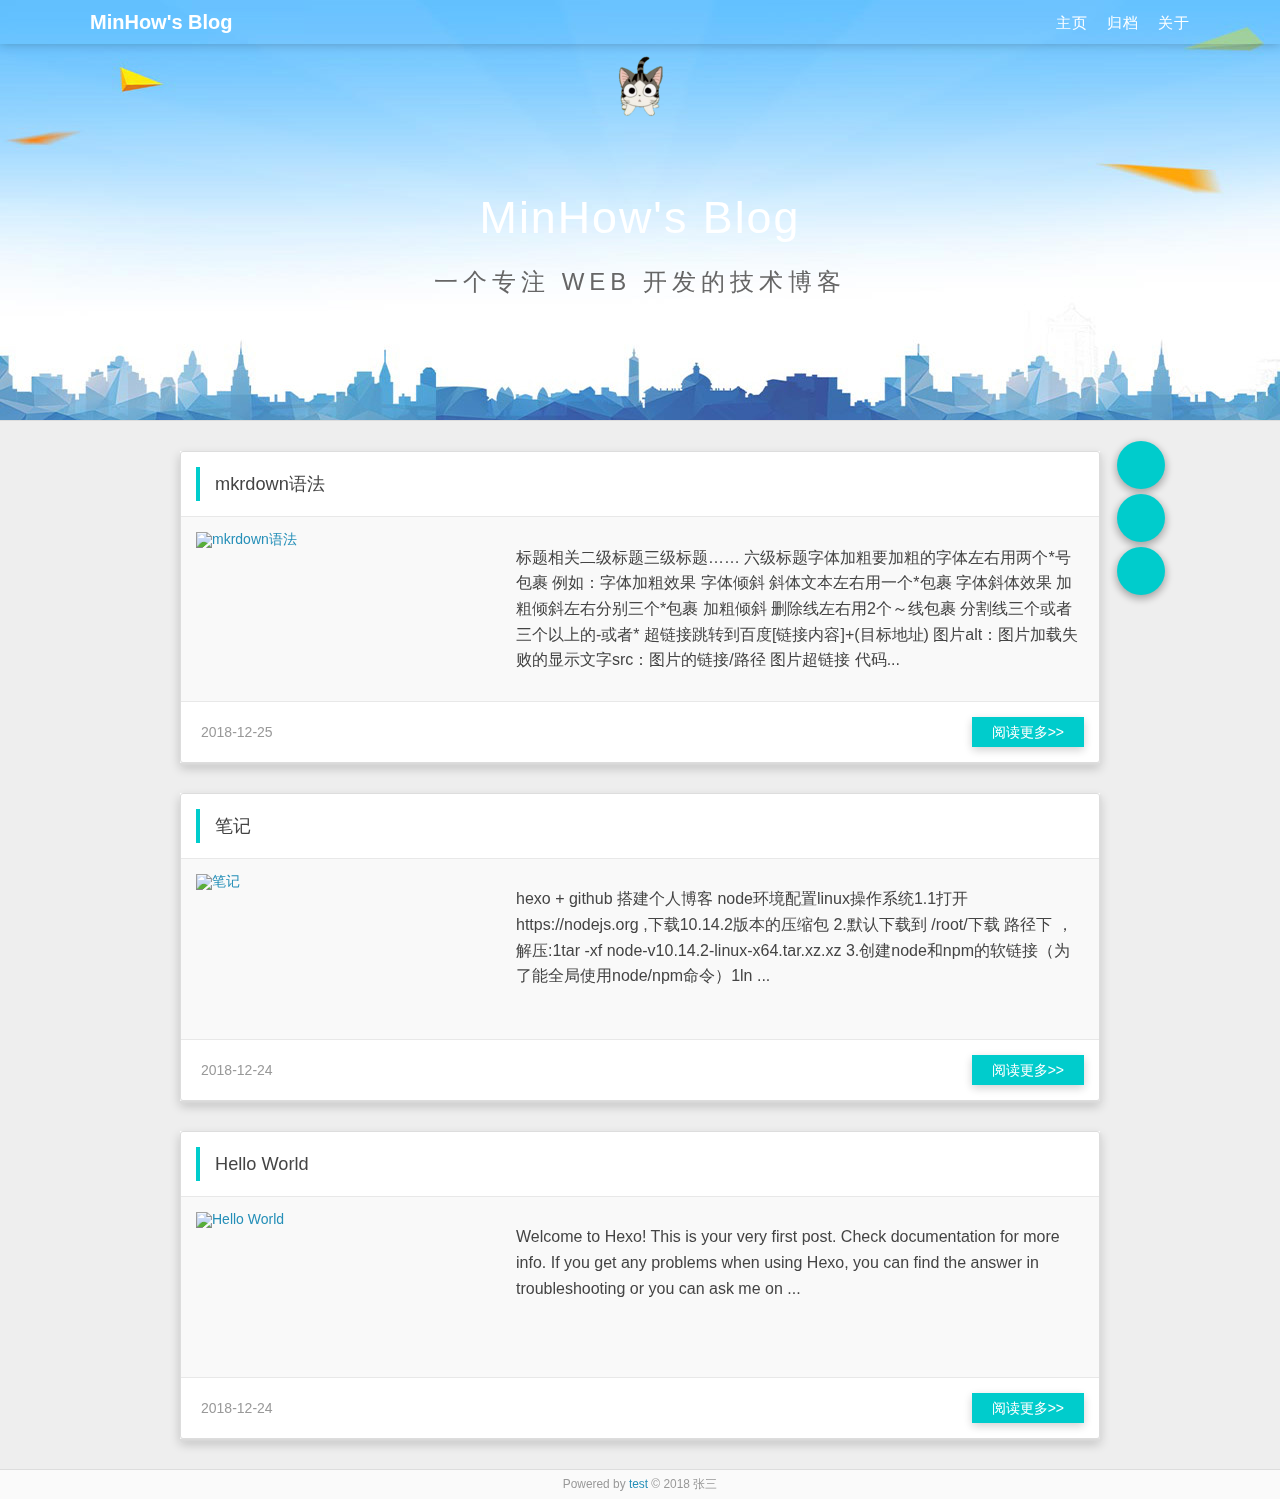
==== commit be333e56: "Site updated: 2018-12-26 11:38:14" ====
--- a/index.html
+++ b/index.html
@@ -283,8 +283,7 @@
 
 
       <p>
-        Powered by  <a href="http://hexo.io/" target="_blank">Hexo</a>
-        Theme <a href="//github.com/wongminho/hexo-theme-miho" target="_blank">MiHo</a>
+        Powered by  <a href="http://boguowan.我爱你/" target="_blank">test</a>
       &copy; 2018 张三<br>
       </p>
     </div>
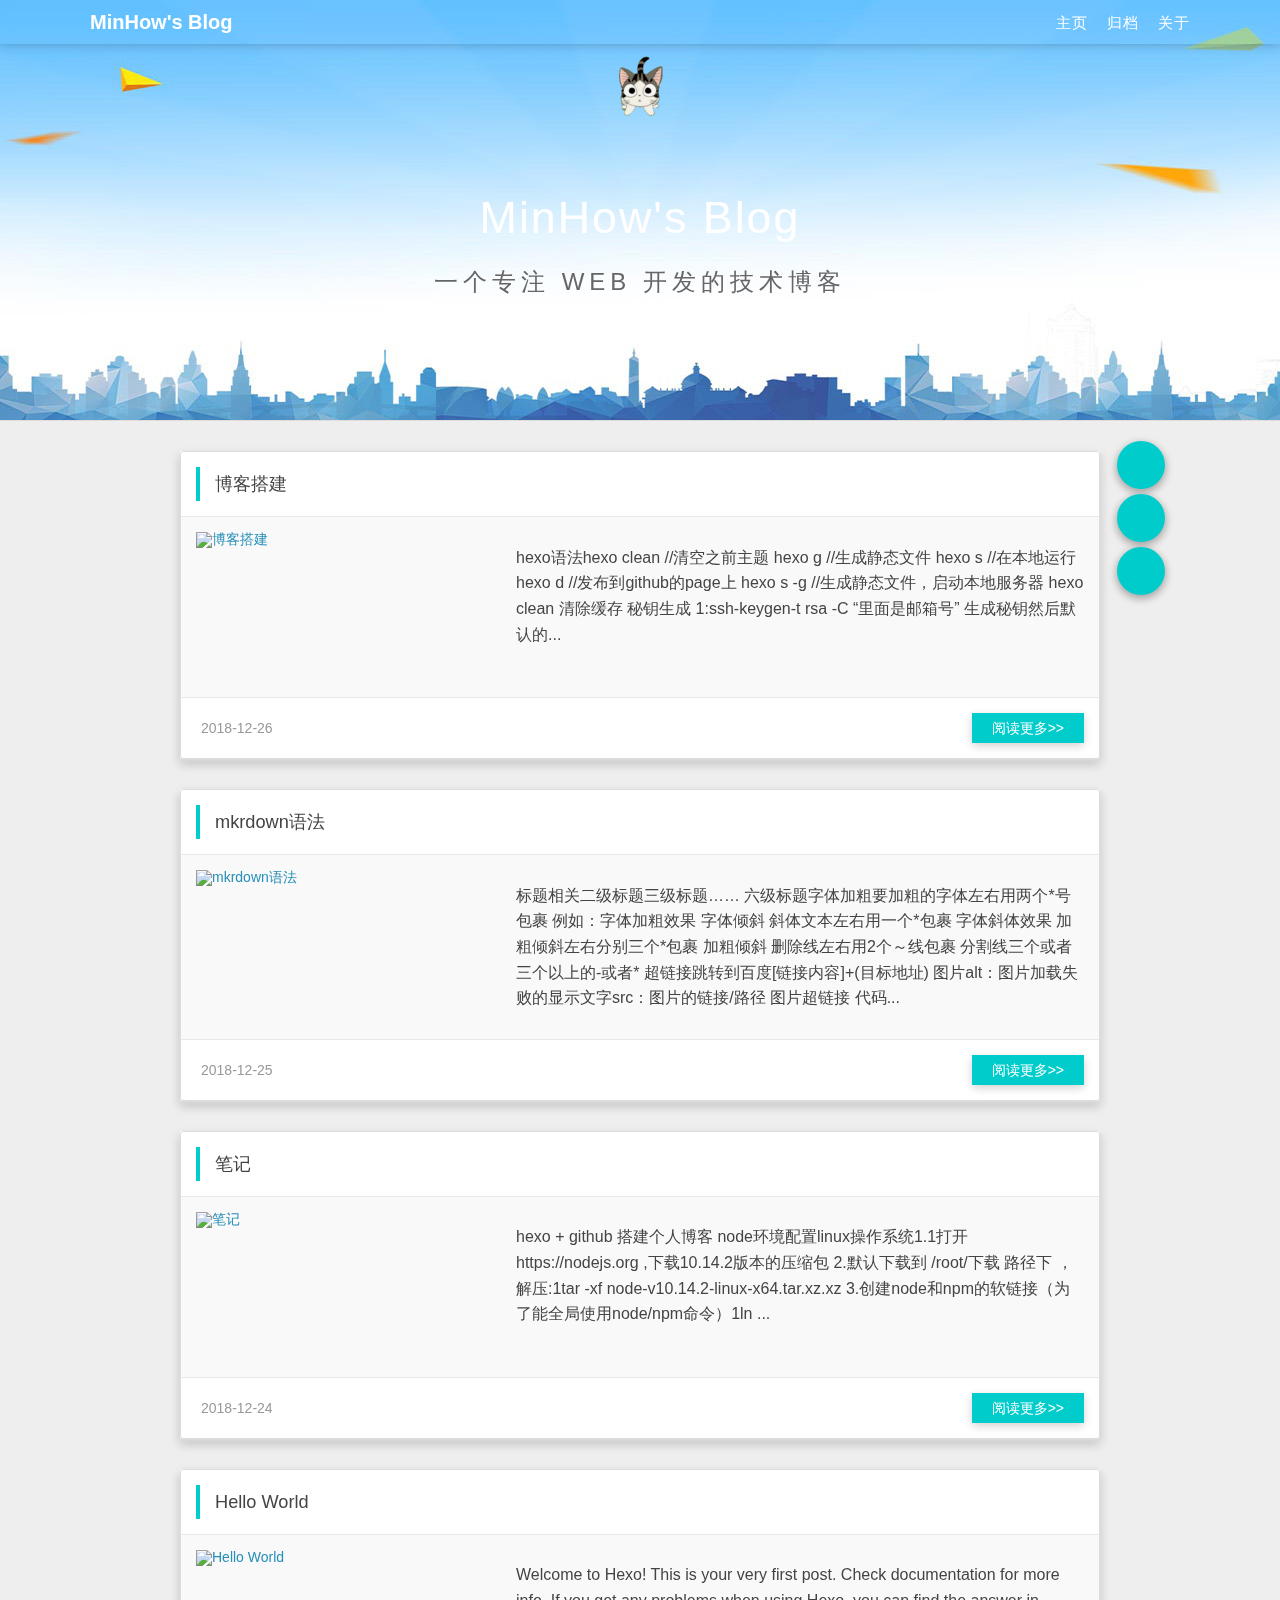
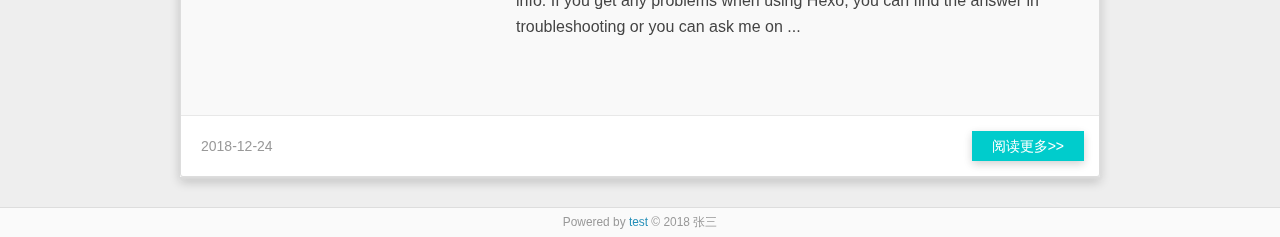
==== commit d620fb3b: "Site updated: 2018-12-26 14:10:54" ====
--- a/index.html
+++ b/index.html
@@ -10,7 +10,7 @@
   
   <meta property="og:type" content="website">
 <meta property="og:title" content="我的博客">
-<meta property="og:url" content="http://yoursite.com/index.html">
+<meta property="og:url" content="http//localhost:4000/index.html">
 <meta property="og:site_name" content="我的博客">
 <meta property="og:locale" content="zh-CN">
 <meta name="twitter:card" content="summary">
@@ -87,10 +87,10 @@
             <nav class="header-nav">
                 <div class="social">
                     
-                        <a title="汤姆" target="_blank" href="//minhow.com">
+                        <a title="汤姆" target="_blank" href="//boguowan.我爱你">
                             <i class="fa fa-home fa-2x"></i></a>
                     
-                        <a title="Github" target="_blank" href="//github.com/wongminho">
+                        <a title="Github" target="_blank" href="//github.com/Aa18782122814">
                             <i class="fa fa-github fa-2x"></i></a>
                     
                         <a title="Weibo" target="_blank" href="//weibo.com/WongMinHo">
@@ -104,6 +104,60 @@
       <div class="outer">
         <section id="main" class="body-wrap">
   
+    <article id="post-博客搭建" class="article article-type-post" itemscope="" itemprop="blogPost">
+  <div class="article-inner">
+    
+      <header class="article-header">
+        
+  
+    <h1 itemprop="name">
+      <a class="article-title" href="/2018/12/26/博客搭建/">博客搭建</a>
+    </h1>
+  
+
+          
+      </header>
+    
+    <div class="article-entry " itemprop="articleBody">
+      
+        <div class="article-img">
+            <a href="/2018/12/26/博客搭建/">
+                
+                <img src="http//localhost:4000/images/banner.jpg" alt="博客搭建" title="博客搭建">
+                
+            </a>
+        </div>
+        <div class="article-feed">
+            <p>
+                hexo语法hexo clean   //清空之前主题
+hexo g     //生成静态文件
+hexo s     //在本地运行
+hexo d    //发布到github的page上
+hexo s -g   //生成静态文件，启动本地服务器
+hexo clean  清除缓存
+秘钥生成 1:ssh-keygen-t rsa -C “里面是邮箱号”  生成秘钥然后默认的...
+            </p>
+        </div>
+      
+        
+    </div>
+    <footer class="article-footer">
+        
+        <ul class="article-footer-menu">
+            
+                <li><i class="fa fa-calendar"></i>2018-12-26</li>
+            
+            
+        </ul>
+        
+            <a href="/2018/12/26/博客搭建/#more" class="article-more-link">阅读更多&gt;&gt;</a>
+        
+    </footer>
+  </div>
+</article>
+
+
+  
     <article id="post-mkrdown语法" class="article article-type-post" itemscope="" itemprop="blogPost">
   <div class="article-inner">
     
@@ -123,7 +177,7 @@
         <div class="article-img">
             <a href="/2018/12/25/mkrdown语法/">
                 
-                <img src="http://yoursite.com/images/banner.jpg" alt="mkrdown语法" title="mkrdown语法">
+                <img src="http//localhost:4000/images/banner.jpg" alt="mkrdown语法" title="mkrdown语法">
                 
             </a>
         </div>
@@ -184,7 +238,7 @@
         <div class="article-img">
             <a href="/2018/12/24/笔记/">
                 
-                <img src="http://yoursite.com/images/banner.jpg" alt="笔记" title="笔记">
+                <img src="http//localhost:4000/images/banner.jpg" alt="笔记" title="笔记">
                 
             </a>
         </div>
@@ -235,7 +289,7 @@
         <div class="article-img">
             <a href="/2018/12/24/hello-world/">
                 
-                <img src="http://yoursite.com/images/banner.jpg" alt="Hello World" title="Hello World">
+                <img src="http//localhost:4000/images/banner.jpg" alt="Hello World" title="Hello World">
                 
             </a>
         </div>
@@ -293,7 +347,7 @@
 <script src="//cdn.bootcss.com/jquery/3.2.1/jquery.min.js"></script>
 <script>
   var mihoConfig = {
-      root: "http://yoursite.com",
+      root: "http//localhost:4000",
       animate: true,
       isHome: true,
       share: true,
--- a/css/style.css
+++ b/css/style.css
@@ -3038,6 +3038,10 @@
   width: 200px;
   margin: 0 auto;
 }
+.reward-content .reward-code img {
+  width: 200px;
+  heigxt: 200px;
+}
 .reward-content .reward-select {
   width: 100%;
 }
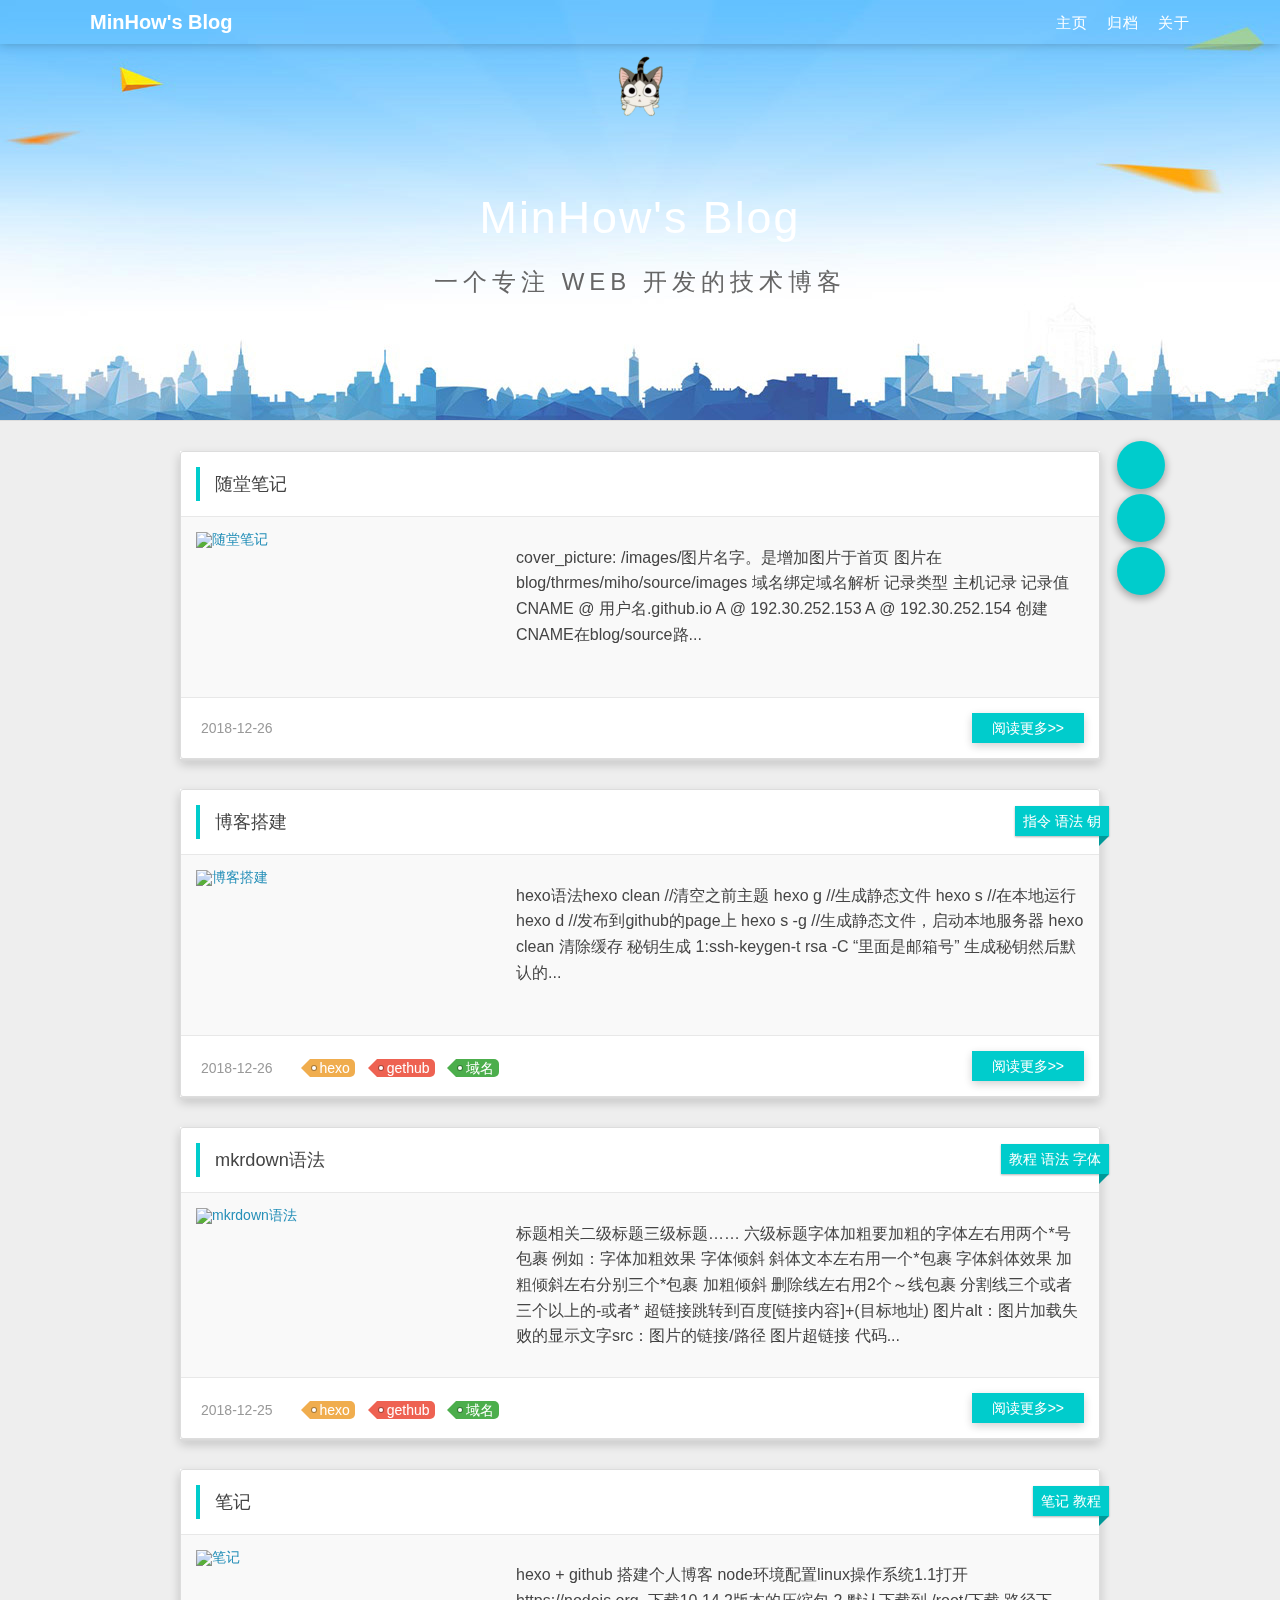
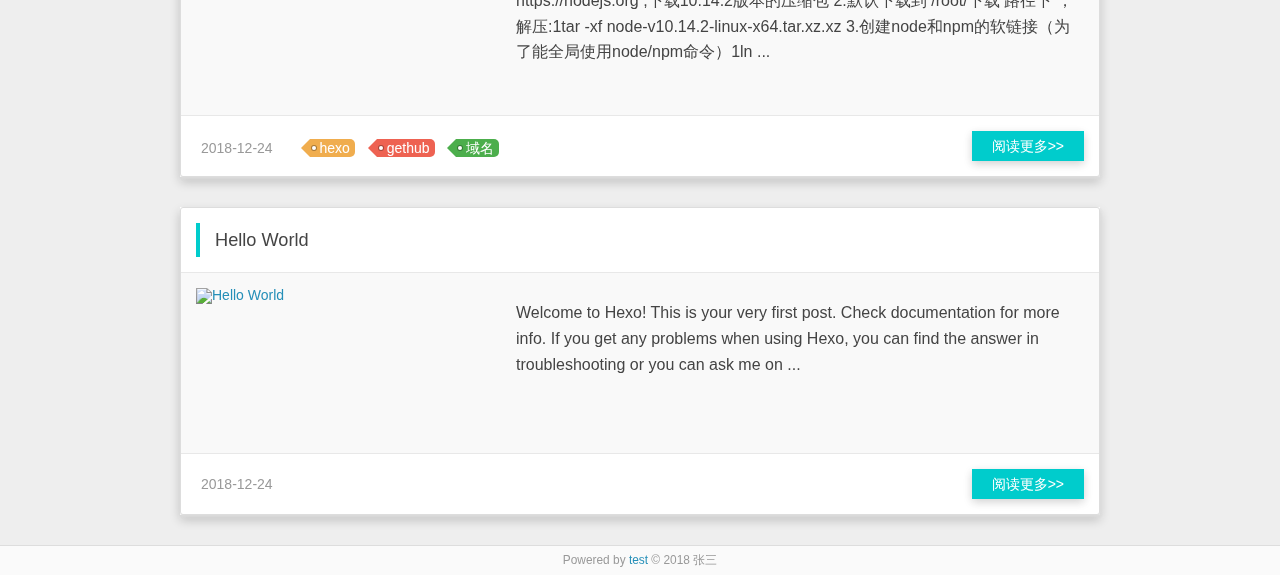
==== commit c5b03421: "Site updated: 2018-12-26 16:06:38" ====
--- a/index.html
+++ b/index.html
@@ -10,7 +10,7 @@
   
   <meta property="og:type" content="website">
 <meta property="og:title" content="我的博客">
-<meta property="og:url" content="http//localhost:4000/index.html">
+<meta property="og:url" content="http://localhost:4000/index.html">
 <meta property="og:site_name" content="我的博客">
 <meta property="og:locale" content="zh-CN">
 <meta name="twitter:card" content="summary">
@@ -104,6 +104,81 @@
       <div class="outer">
         <section id="main" class="body-wrap">
   
+    <article id="post-随堂笔记" class="article article-type-post" itemscope="" itemprop="blogPost">
+  <div class="article-inner">
+    
+      <header class="article-header">
+        
+  
+    <h1 itemprop="name">
+      <a class="article-title" href="/2018/12/26/随堂笔记/">随堂笔记</a>
+    </h1>
+  
+
+          
+      </header>
+    
+    <div class="article-entry " itemprop="articleBody">
+      
+        <div class="article-img">
+            <a href="/2018/12/26/随堂笔记/">
+                
+                <img src="http://localhost:4000/images/banner.jpg" alt="随堂笔记" title="随堂笔记">
+                
+            </a>
+        </div>
+        <div class="article-feed">
+            <p>
+                cover_picture: /images/图片名字。是增加图片于首页 图片在blog/thrmes/miho/source/images
+域名绑定域名解析
+
+
+记录类型
+主机记录
+记录值
+
+
+
+
+CNAME
+@
+用户名.github.io
+
+
+A
+@
+192.30.252.153
+
+
+A
+@
+192.30.252.154
+
+
+
+创建CNAME在blog/source路...
+            </p>
+        </div>
+      
+        
+    </div>
+    <footer class="article-footer">
+        
+        <ul class="article-footer-menu">
+            
+                <li><i class="fa fa-calendar"></i>2018-12-26</li>
+            
+            
+        </ul>
+        
+            <a href="/2018/12/26/随堂笔记/#more" class="article-more-link">阅读更多&gt;&gt;</a>
+        
+    </footer>
+  </div>
+</article>
+
+
+  
     <article id="post-博客搭建" class="article article-type-post" itemscope="" itemprop="blogPost">
   <div class="article-inner">
     
@@ -116,6 +191,17 @@
   
 
           
+              <span class="header-cate">
+                <i class="fa fa-map-marker"></i>
+                  
+                  <a href="/categories/指令/">指令</a>
+                  
+                  <a href="/categories/语法/">语法</a>
+                  
+                  <a href="/categories/钥/">钥</a>
+                  
+              </span>
+          
       </header>
     
     <div class="article-entry " itemprop="articleBody">
@@ -123,7 +209,7 @@
         <div class="article-img">
             <a href="/2018/12/26/博客搭建/">
                 
-                <img src="http//localhost:4000/images/banner.jpg" alt="博客搭建" title="博客搭建">
+                <img src="http://localhost:4000/images/banner.jpg" alt="博客搭建" title="博客搭建">
                 
             </a>
         </div>
@@ -148,6 +234,17 @@
                 <li><i class="fa fa-calendar"></i>2018-12-26</li>
             
             
+  <li class="article-footer-tags">
+    <i class="fa fa-tags"></i>
+      
+    <a href="/tags/hexo/" class="color5">hexo</a>
+      
+    <a href="/tags/gethub/" class="color2">gethub</a>
+      
+    <a href="/tags/域名/" class="color3">域名</a>
+      
+  </li>
+
         </ul>
         
             <a href="/2018/12/26/博客搭建/#more" class="article-more-link">阅读更多&gt;&gt;</a>
@@ -170,6 +267,17 @@
   
 
           
+              <span class="header-cate">
+                <i class="fa fa-map-marker"></i>
+                  
+                  <a href="/categories/教程/">教程</a>
+                  
+                  <a href="/categories/语法/">语法</a>
+                  
+                  <a href="/categories/字体/">字体</a>
+                  
+              </span>
+          
       </header>
     
     <div class="article-entry " itemprop="articleBody">
@@ -177,7 +285,7 @@
         <div class="article-img">
             <a href="/2018/12/25/mkrdown语法/">
                 
-                <img src="http//localhost:4000/images/banner.jpg" alt="mkrdown语法" title="mkrdown语法">
+                <img src="http://localhost:4000//images/blog.jpg" alt="mkrdown语法" title="mkrdown语法">
                 
             </a>
         </div>
@@ -209,6 +317,17 @@
                 <li><i class="fa fa-calendar"></i>2018-12-25</li>
             
             
+  <li class="article-footer-tags">
+    <i class="fa fa-tags"></i>
+      
+    <a href="/tags/hexo/" class="color5">hexo</a>
+      
+    <a href="/tags/gethub/" class="color2">gethub</a>
+      
+    <a href="/tags/域名/" class="color3">域名</a>
+      
+  </li>
+
         </ul>
         
             <a href="/2018/12/25/mkrdown语法/#more" class="article-more-link">阅读更多&gt;&gt;</a>
@@ -231,6 +350,15 @@
   
 
           
+              <span class="header-cate">
+                <i class="fa fa-map-marker"></i>
+                  
+                  <a href="/categories/笔记/">笔记</a>
+                  
+                  <a href="/categories/教程/">教程</a>
+                  
+              </span>
+          
       </header>
     
     <div class="article-entry " itemprop="articleBody">
@@ -238,7 +366,7 @@
         <div class="article-img">
             <a href="/2018/12/24/笔记/">
                 
-                <img src="http//localhost:4000/images/banner.jpg" alt="笔记" title="笔记">
+                <img src="http://localhost:4000//images/my.jpg" alt="笔记" title="笔记">
                 
             </a>
         </div>
@@ -260,6 +388,17 @@
                 <li><i class="fa fa-calendar"></i>2018-12-24</li>
             
             
+  <li class="article-footer-tags">
+    <i class="fa fa-tags"></i>
+      
+    <a href="/tags/hexo/" class="color5">hexo</a>
+      
+    <a href="/tags/gethub/" class="color2">gethub</a>
+      
+    <a href="/tags/域名/" class="color3">域名</a>
+      
+  </li>
+
         </ul>
         
             <a href="/2018/12/24/笔记/#more" class="article-more-link">阅读更多&gt;&gt;</a>
@@ -289,7 +428,7 @@
         <div class="article-img">
             <a href="/2018/12/24/hello-world/">
                 
-                <img src="http//localhost:4000/images/banner.jpg" alt="Hello World" title="Hello World">
+                <img src="http://localhost:4000/images/banner.jpg" alt="Hello World" title="Hello World">
                 
             </a>
         </div>
@@ -347,7 +486,7 @@
 <script src="//cdn.bootcss.com/jquery/3.2.1/jquery.min.js"></script>
 <script>
   var mihoConfig = {
-      root: "http//localhost:4000",
+      root: "http://localhost:4000",
       animate: true,
       isHome: true,
       share: true,
@@ -371,10 +510,10 @@
 <div class="sidebar-menu-box" id="sidebar-menu-box">
     <div class="sidebar-menu-box-container">
         <div id="sidebar-menu-box-categories">
-            
+            <a class="category-link" href="/categories/指令/">指令</a><a class="category-link" href="/categories/指令/语法/">语法</a><a class="category-link" href="/categories/指令/语法/钥/">钥</a><a class="category-link" href="/categories/教程/">教程</a><a class="category-link" href="/categories/教程/语法/">语法</a><a class="category-link" href="/categories/教程/语法/字体/">字体</a><a class="category-link" href="/categories/笔记/">笔记</a><a class="category-link" href="/categories/笔记/教程/">教程</a>
         </div>
         <div id="sidebar-menu-box-tags">
-            
+            <a href="/tags/gethub/" style="font-size: 10px;">gethub</a> <a href="/tags/hexo/" style="font-size: 10px;">hexo</a> <a href="/tags/域名/" style="font-size: 10px;">域名</a>
         </div>
     </div>
     <a href="javascript:;" class="sidebar-menu-box-close">&times;</a>
@@ -407,7 +546,7 @@
     <div class="mobile-header-tag-container">
         <span class="title">Tags</span>
         <div id="mobile-header-container-tags">
-            
+            <a href="/tags/gethub/" style="font-size: 10px;">gethub</a> <a href="/tags/hexo/" style="font-size: 10px;">hexo</a> <a href="/tags/域名/" style="font-size: 10px;">域名</a>
         </div>
     </div>
 </div>
--- a/css/style.css
+++ b/css/style.css
@@ -100,6 +100,12 @@
 a img {
   border: none;
 }
+a {
+  cursor: url("/鼠标.ico"), auto !important;
+}
+body {
+  cursor: usr("/小猫.ico"), auto !important;
+}
 input,
 button {
   margin: 0;
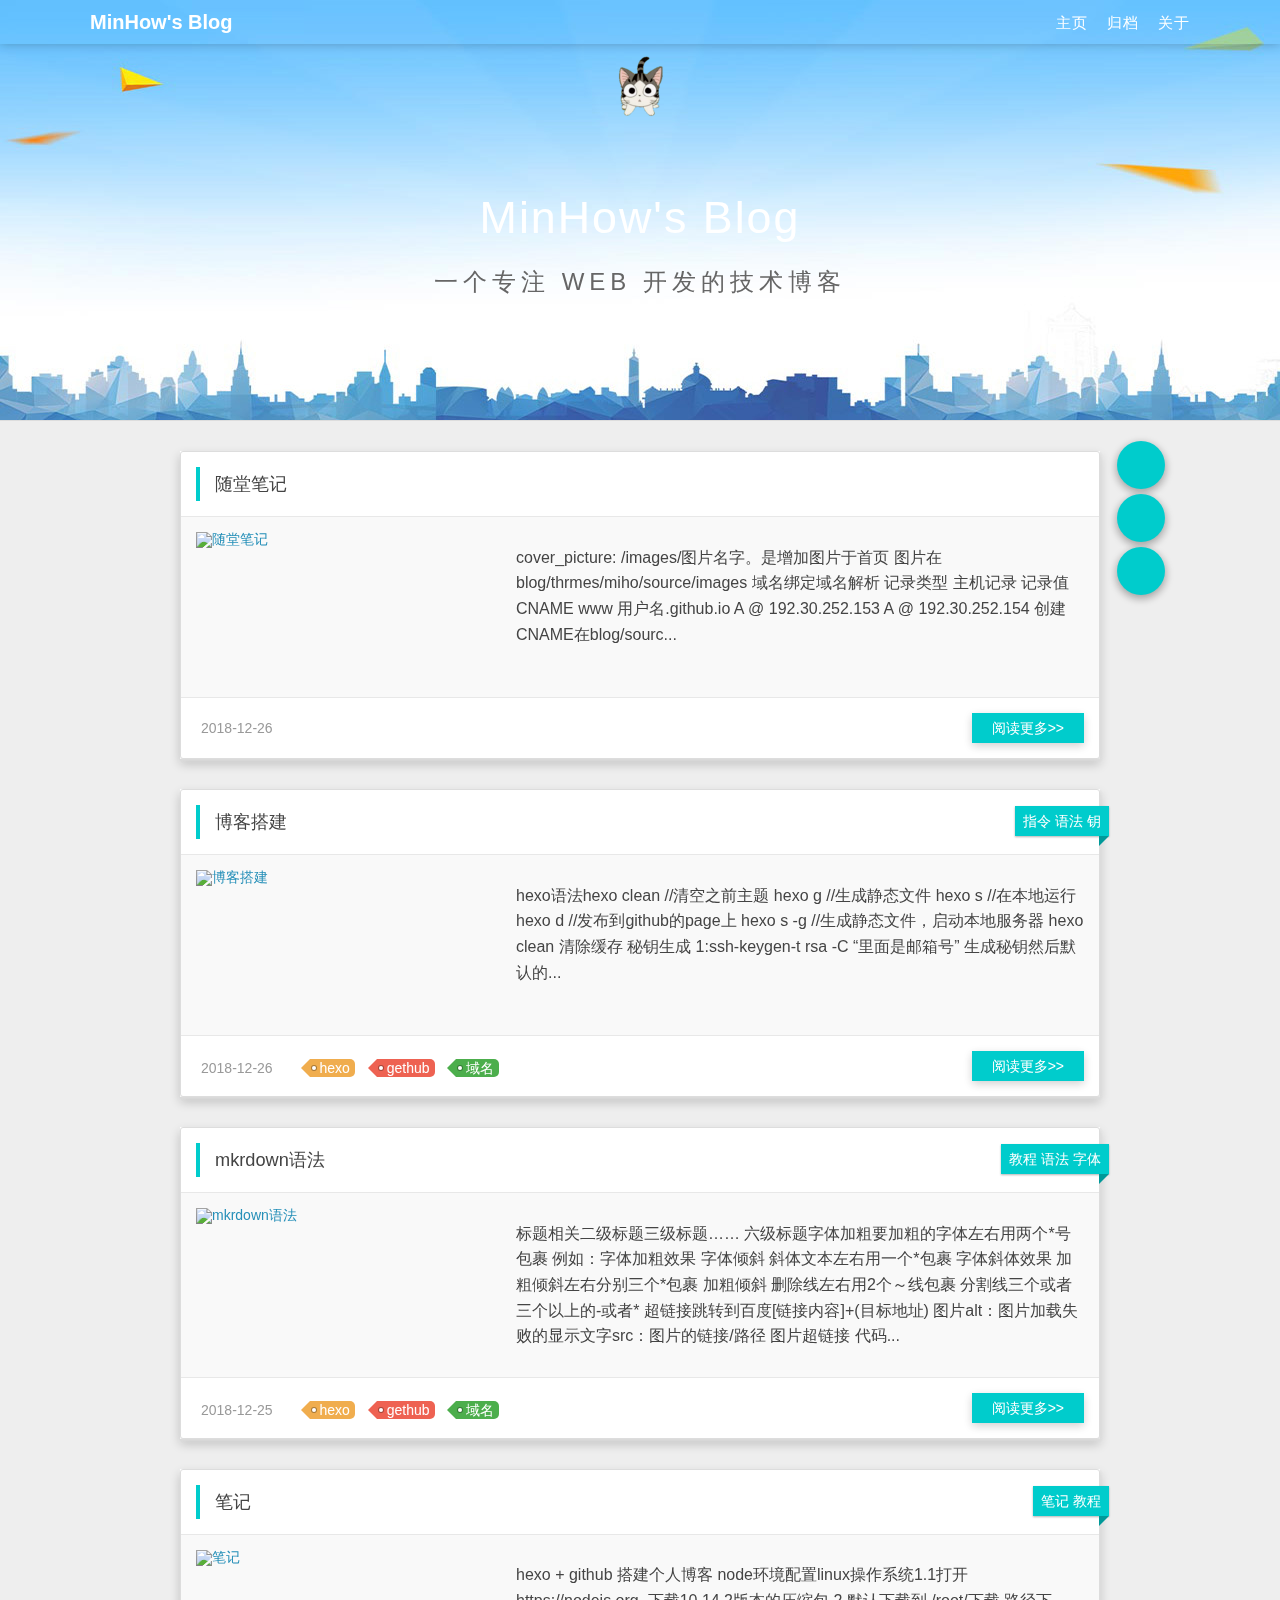
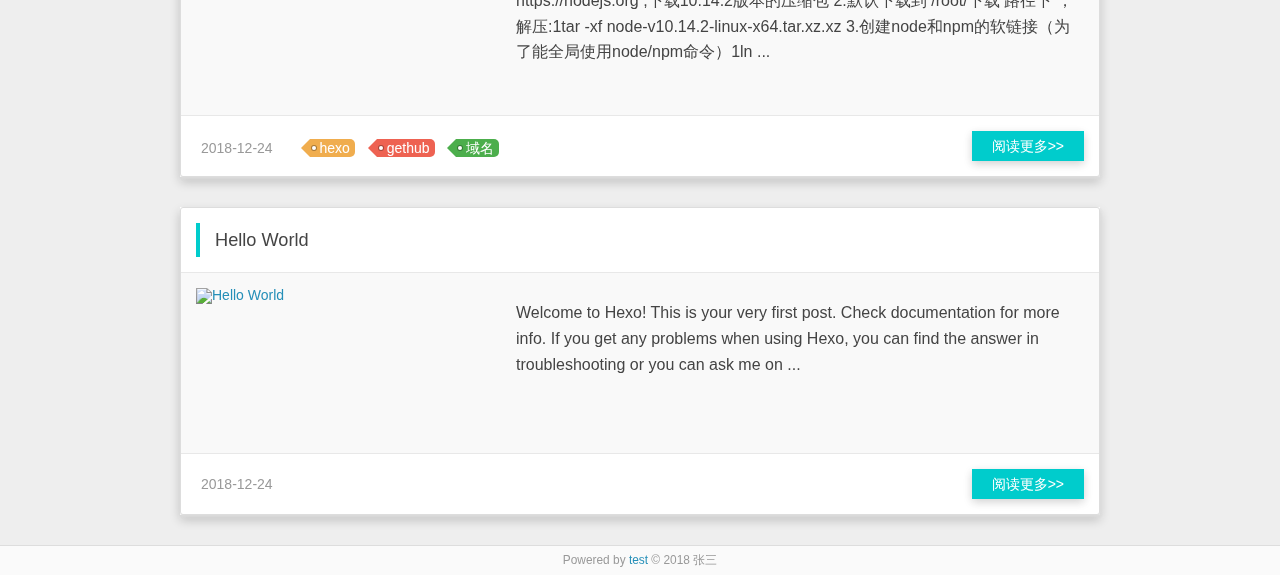
==== commit b235f97a: "Site updated: 2018-12-26 16:33:15" ====
--- a/index.html
+++ b/index.html
@@ -141,7 +141,7 @@
 
 
 CNAME
-@
+www
 用户名.github.io
 
 
@@ -156,7 +156,7 @@
 
 
 
-创建CNAME在blog/source路...
+创建CNAME在blog/sourc...
             </p>
         </div>
       
